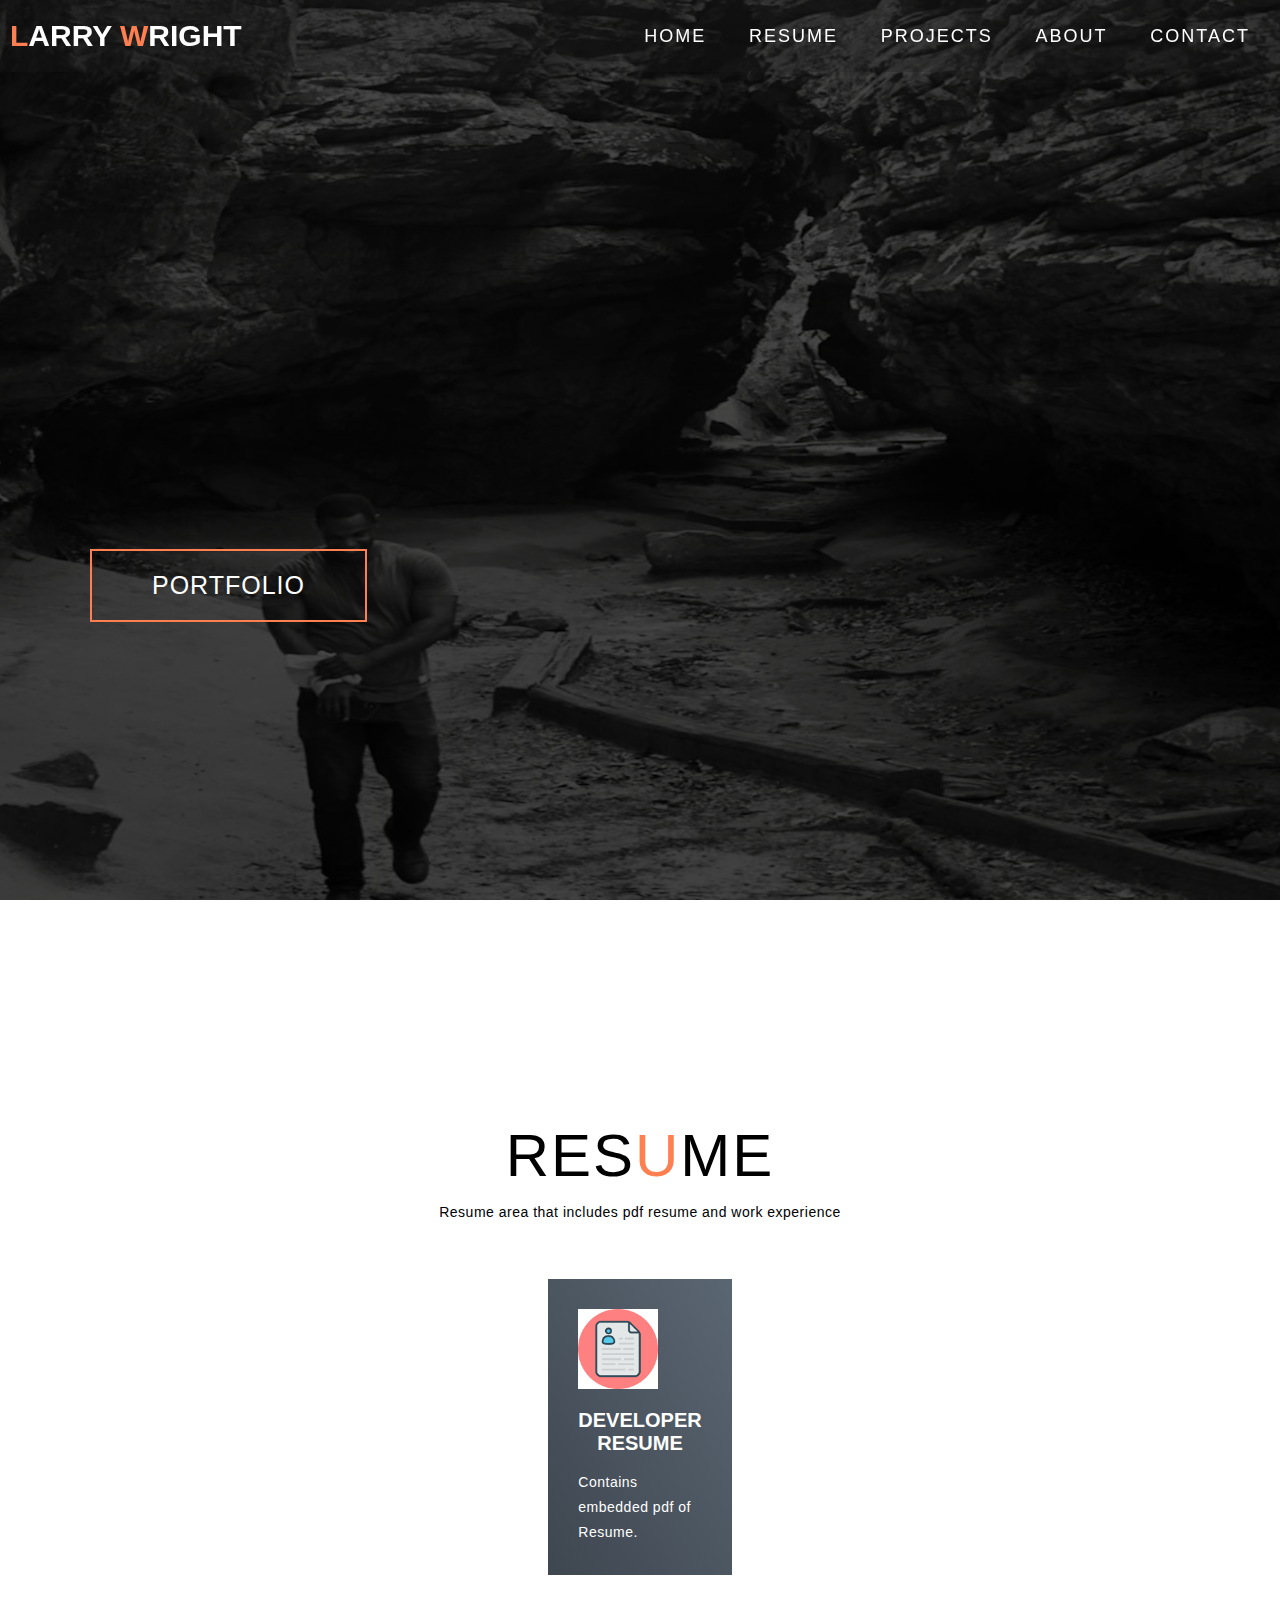
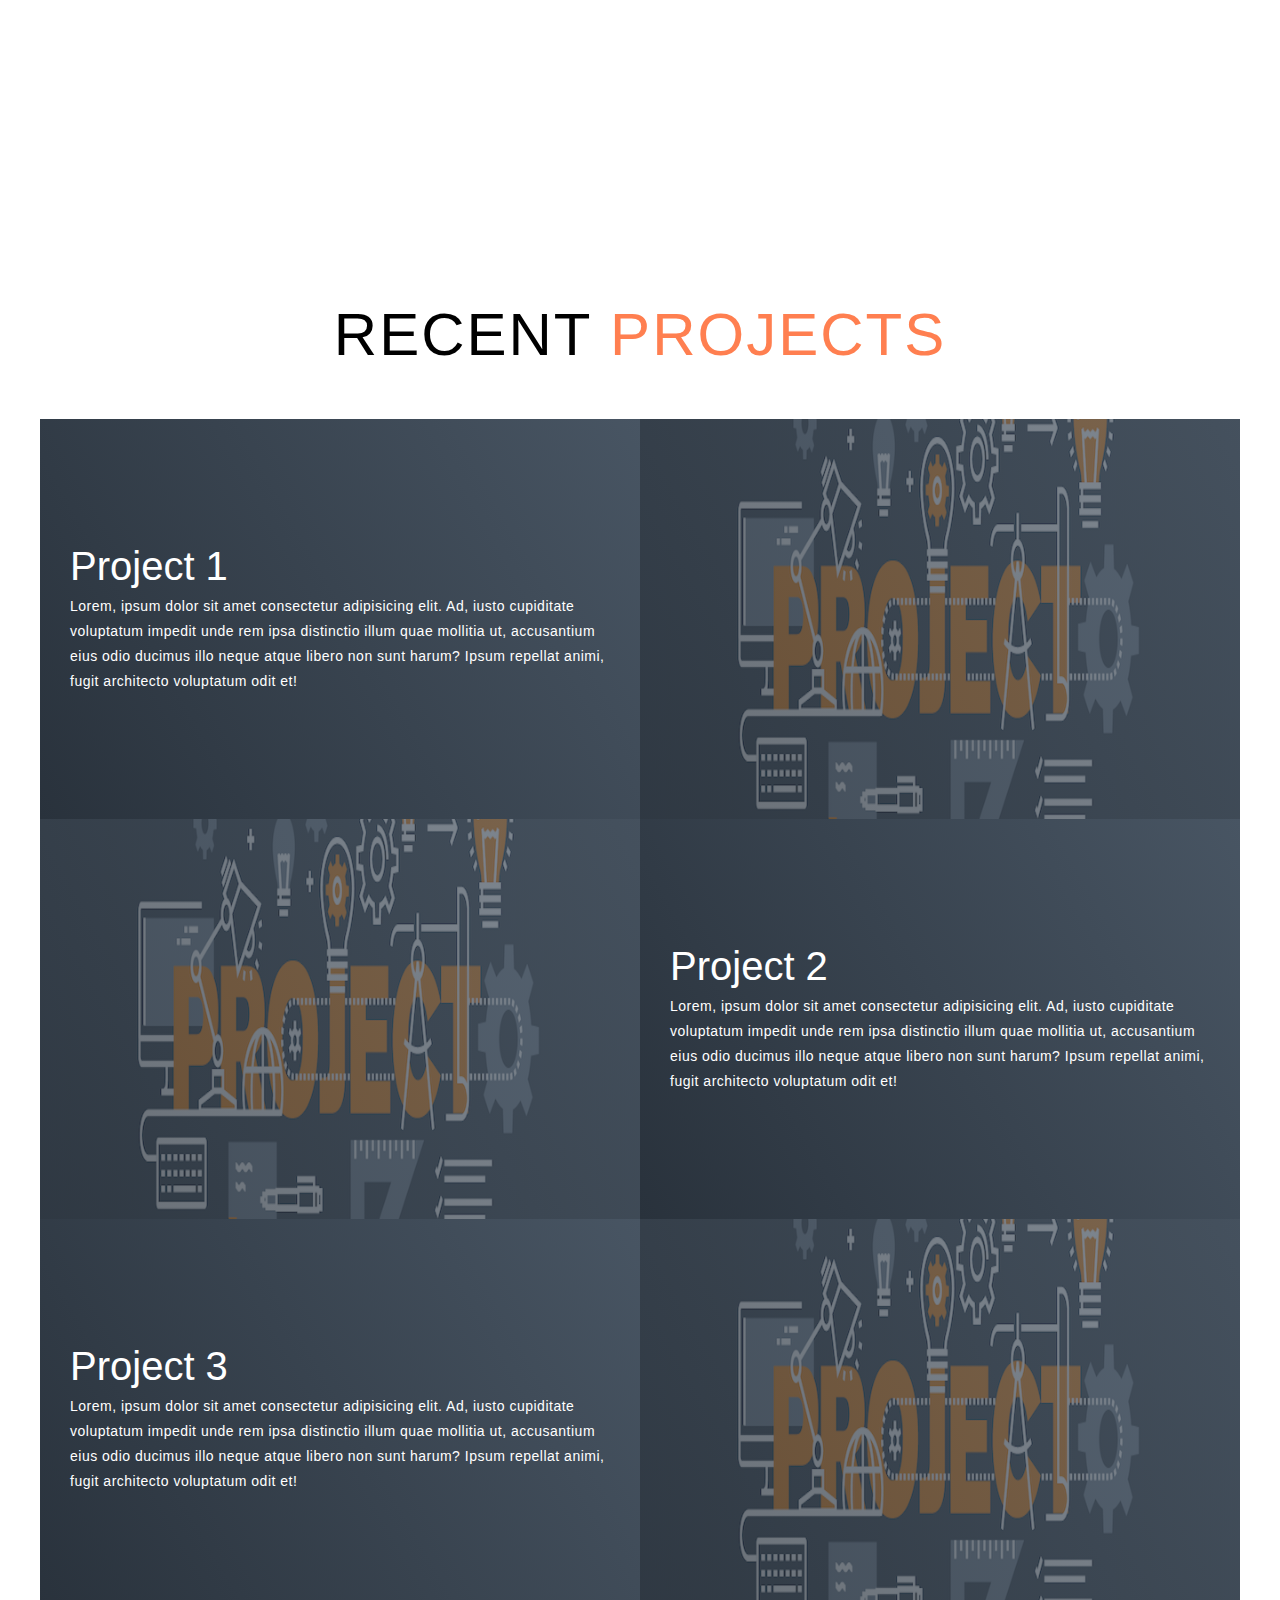
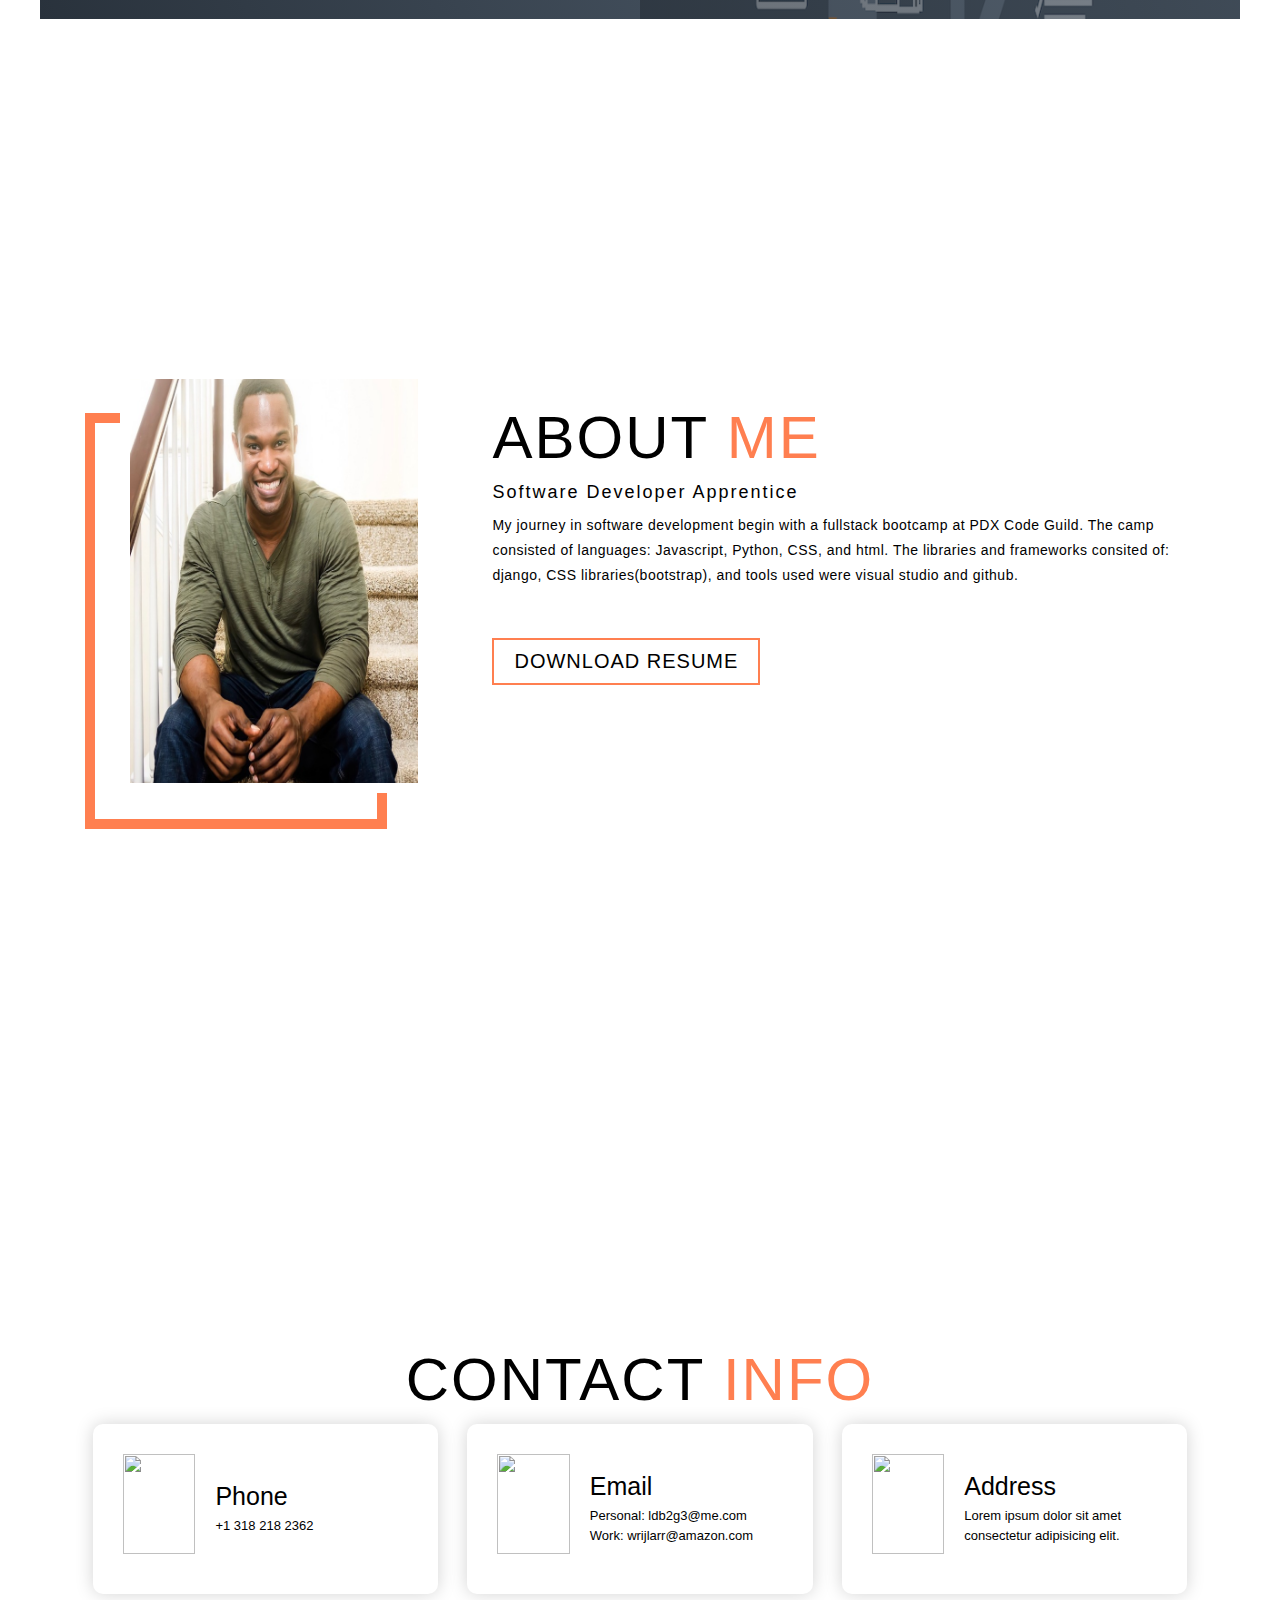
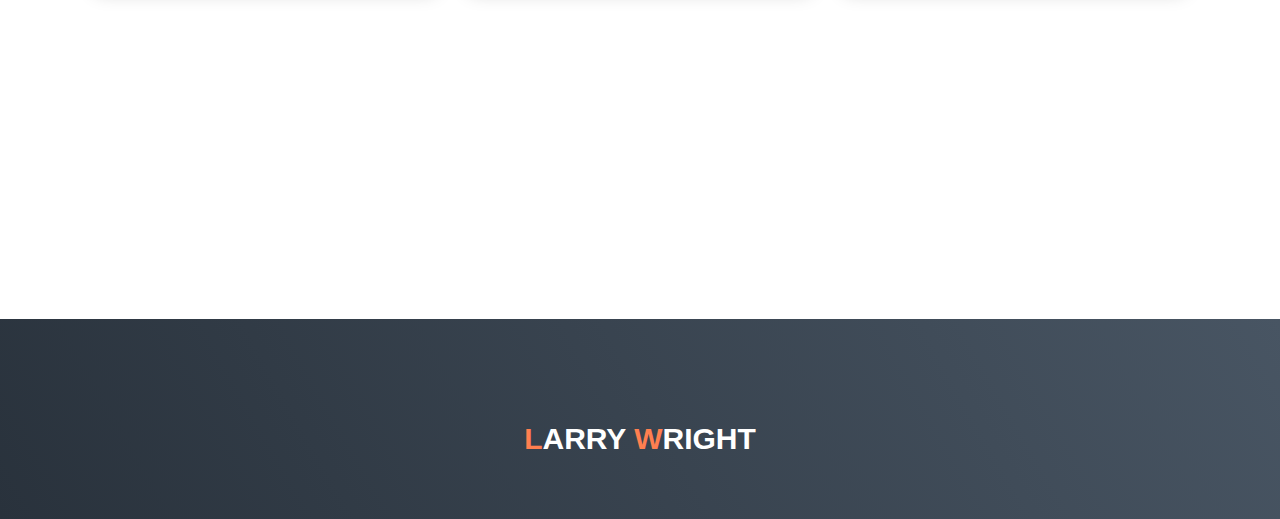
==== projectportfolio.html @ 28b028ca "New Changes" ====
<!DOCTYPE html>
<html lang="en">
<head>
  <meta charset="UTF-8">
  <meta name="viewport" content="width=device-width, initial-scale=1.0">
  <link rel="stylesheet" href="style.css">
  <title>Portfolio Project</title>
</head>
<body>
  
  <section id="header">
    <div class="header container">
      <div class="nav-bar">
        <div class="brand">
          <a href="#hero">
            <h1><span>L</span>arry <span>W</span>right</h1>
          </a>
        </div>
        <div class="nav-list">
          <div class="hamburger">
            <div class="bar"></div>
          </div>
          <ul>
            <li><a href="#hero" data-after="Home">Home</a></li>
            <li><a href="#resume" data-after="Resume">Resume</a></li>
            <li><a href="#projects" data-after="Projects">Projects</a></li>
            <li><a href="#about" data-after="About">About</a></li>
            <li><a href="#contact" data-after="Contact">Contact</a></li>
          </ul>
        </div>
      </div>
    </div>
  </section>


  <section id="hero">
    <div class="hero container">
      <div>
        <h1>Welcome, <span></span></h1>
        <h1>My Name is <span></span></h1>
        <h1>Larry Wright <span></span></h1>
        <a href="#projects" type="button" class="cta">Portfolio</a>
      </div>
    </div>
  </section>
  

  <section id="resume">
    <div class="resume container">
      <div class="resume-top">
        <h1 class="section-title">Res<span>u</span>me</h1>
        <p>Resume area that includes pdf resume and work experience</p>
      </div>
      <div class="resume-bottom">
        <div class="resume-item">
          <div class="icon"><img src="[data-uri]" /></div>
          <h2>Developer Resume</h2>
          <p>Contains embedded pdf of Resume.</p>
        </div>
      </div>
    </div>
  </section>
  

  <section id="projects">
    <div class="projects container">
      <div class="projects-header">
        <h1 class="section-title">Recent <span>Projects</span></h1>
      </div>
      <div class="all-projects">
        <div class="project-item">
          <div class="project-info">
            <h1>Project 1</h1>
            <p>Lorem, ipsum dolor sit amet consectetur adipisicing elit. Ad, iusto cupiditate voluptatum impedit unde
              rem ipsa distinctio illum quae mollitia ut, accusantium eius odio ducimus illo neque atque libero non sunt
              harum? Ipsum repellat animi, fugit architecto voluptatum odit et!</p>
          </div>
          <div class="project-img">
            <img src="images/project image.png" alt="img">
          </div>
        </div>
        <div class="project-item">
          <div class="project-info">
            <h1>Project 2</h1>
            <p>Lorem, ipsum dolor sit amet consectetur adipisicing elit. Ad, iusto cupiditate voluptatum impedit unde
              rem ipsa distinctio illum quae mollitia ut, accusantium eius odio ducimus illo neque atque libero non sunt
              harum? Ipsum repellat animi, fugit architecto voluptatum odit et!</p>
          </div>
          <div class="project-img">
            <img src="images/project image.png" alt="img">
          </div>
        </div>
        <div class="project-item">
          <div class="project-info">
            <h1>Project 3</h1>
            <p>Lorem, ipsum dolor sit amet consectetur adipisicing elit. Ad, iusto cupiditate voluptatum impedit unde
              rem ipsa distinctio illum quae mollitia ut, accusantium eius odio ducimus illo neque atque libero non sunt
              harum? Ipsum repellat animi, fugit architecto voluptatum odit et!</p>
          </div>
          <div class="project-img">
            <img src="images/project image.png" alt="img">
          </div>
        </div>
      </div>
    </div>
  </section>
 
 
  <section id="about">
    <div class="about container">
      <div class="col-left">
        <div class="about-img">
          <img src="/images/meimg.png" alt="img">
        </div>
      </div>
      <div class="col-right">
        <h1 class="section-title">About <span>me</span></h1>
        <h2>Software Developer Apprentice</h2>
        <p>My journey in software development begin with a fullstack bootcamp at PDX Code Guild. 
          The camp consisted of languages: Javascript, Python, CSS, and html. The libraries and 
          frameworks consited of: django, CSS libraries(bootstrap), and tools used were visual studio and github.
        </p>
        <a href="#" class="cta">Download Resume</a>
      </div>
    </div>
  </section>

  
  <section id="contact">
    <div class="contact container">
      <div>
        <h1 class="section-title">Contact <span>info</span></h1>
      </div>
      <div class="contact-items">
        <div class="contact-item">
          <div class="icon"><img src="https://img.icons8.com/bubbles/100/000000/phone.png" /></div>
          <div class="contact-info">
            <h1>Phone</h1>
            <h2>+1 318 218 2362</h2>
          </div>
        </div>
        <div class="contact-item">
          <div class="icon"><img src="https://img.icons8.com/bubbles/100/000000/new-post.png" /></div>
          <div class="contact-info">
            <h1>Email</h1>
            <h2>Personal: ldb2g3@me.com</h2>
            <h2>Work: wrijlarr@amazon.com</h2>
          </div>
        </div>
        <div class="contact-item">
          <div class="icon"><img src="https://img.icons8.com/bubbles/100/000000/map-marker.png" /></div>
          <div class="contact-info">
            <h1>Address</h1>
            <h2>Lorem ipsum dolor sit amet consectetur adipisicing elit.</h2>
          </div>
        </div>
      </div>
    </div>
  </section>

  
  <section id="footer">
    <div class="footer container">
      <div class="brand">
        <h1><span>L</span>arry <span>W</span>right</h1>
      </div>
</body>
</html>
---- style.css ----
* {
	padding: 0;
	margin: 0;
	box-sizing: border-box;
}

html {
	font-size: 10px;
	font-family: sans-serif;
	scroll-behavior: smooth;
}

a {
	text-decoration: none;
}

.container {
	min-height: 100vh;
	width: 100%;
	display: flex;
	align-items: center;
	justify-content: center;
}

img {
	height: 100%;
	width: 100%;
	object-fit: cover;
}

p {
	color: black;
	font-size: 1.4rem;
	margin-top: 5px;
	line-height: 2.5rem;
	font-weight: 300;
	letter-spacing: 0.05rem;
}

.section-title {
	font-size: 4rem;
	font-weight: 300;
	color: black;
	margin-bottom: 10px;
	text-transform: uppercase;
	letter-spacing: 0.2rem;
	text-align: center;
}

.section-title span {
	color: coral;
}

.cta {
	display: inline-block;
	padding: 10px 30px;
	color: white;
	background-color: transparent;
	border: 2px solid coral;
	font-size: 2rem;
	text-transform: uppercase;
	letter-spacing: 0.1rem;
	margin-top: 30px;
	transition: 0.3s ease;
	transition-property: background-color, color;
}

.cta:hover {
	color: white;
	background-color: coral;
}

.brand h1 {
	font-size: 3rem;
	text-transform: uppercase;
	color: white;
}

.brand h1 span {
	color: coral;
}


/* Header section */
#header {
	position: fixed;
	z-index: 1000;
	left: 0;
	top: 0;
	width: 100vw;
	height: auto;
}

#header .header {
	min-height: 8vh;
	background-color: rgba(31, 30, 30, 0.24);
	transition: 0.3s ease background-color;
}

#header .nav-bar {
	display: flex;
	align-items: center;
	justify-content: space-between;
	width: 100%;
	height: 100%;
	max-width: 1300px;
	padding: 0 10px;
}

#header .nav-list ul {
	list-style: none;
	position: absolute;
	background-color: rgb(31, 30, 30);
	width: 100vw;
	height: 100vh;
	left: 100%;
	top: 0;
	display: flex;
	flex-direction: column;
	justify-content: center;
	align-items: center;
	z-index: 1;
	overflow-x: hidden;
	transition: 0.5s ease left;
}

#header .nav-list ul.active {
	left: 0%;
}

#header .nav-list ul a {
	font-size: 2.5rem;
	font-weight: 500;
	letter-spacing: 0.2rem;
	text-decoration: none;
	color: white;
	text-transform: uppercase;
	padding: 20px;
	display: block;
}

#header .nav-list ul a::after {
	content: attr(data-after);
	position: absolute;
	top: 50%;
	left: 50%;
	transform: translate(-50%, -50%) scale(0);
	color: rgba(240, 248, 255, 0.021);
	font-size: 13rem;
	letter-spacing: 50px;
	z-index: -1;
	transition: 0.3s ease letter-spacing;
}

#header .nav-list ul li:hover a::after {
	transform: translate(-50%, -50%) scale(1);
	letter-spacing: initial;
}

#header .nav-list ul li:hover a {
	color: coral;
}

#header .hamburger {
	height: 60px;
	width: 60px;
	display: inline-block;
	border: 3px solid white;
	border-radius: 50%;
	position: relative;
	display: flex;
	align-items: center;
	justify-content: center;
	z-index: 100;
	cursor: pointer;
	transform: scale(0.8);
	margin-right: 20px;
}

#header .hamburger:after {
	position: absolute;
	content: '';
	height: 100%;
	width: 100%;
	border-radius: 50%;
	border: 3px solid white;
	animation: hamburger_puls 1s ease infinite;
}

#header .hamburger .bar {
	height: 2px;
	width: 30px;
	position: relative;
	background-color: white;
	z-index: -1;
}

#header .hamburger .bar::after,
#header .hamburger .bar::before {
	content: '';
	position: absolute;
	height: 100%;
	width: 100%;
	left: 0;
	background-color: white;
	transition: 0.3s ease;
	transition-property: top, bottom;
}

#header .hamburger .bar::after {
	top: 8px;
}
#header .hamburger .bar::before {
	bottom: 8px;
}
#header .hamburger.active .bar::before {
	bottom: 0;
}
#header .hamburger.active .bar::after {
	top: 0;
}
/* End Header section */


/* Hero Section */
#hero {
	background-image: url(/images/pjimg.png);
	background-size: cover;
	background-position: top center;
	position: relative;
	z-index: 1;
}

#hero::after {
	content: '';
	position: absolute;
	left: 0;
	top: 0;
	height: 100%;
	width: 100%;
	background-color: black;
	opacity: 0.7;
	z-index: -1;
}

#hero .hero {
	max-width: 1200px;
	margin: 0 auto;
	padding: 0 50px;
	justify-content: flex-start;
}

#hero h1 {
	display: block;
	width: fit-content;
	font-size: 4rem;
	position: relative;
	color: transparent;
	animation: text_reveal 0.5s ease forwards;
	animation-delay: 1s;
}

#hero h1:nth-child(1) {
	animation-delay: 1s;
}
#hero h1:nth-child(2) {
	animation-delay: 2s;
}
#hero h1:nth-child(3) {
	animation: text_reveal_name 0.5s ease forwards;
	animation-delay: 3s;
}

#hero h1 span {
	position: absolute;
	top: 0;
	left: 0;
	height: 100%;
	width: 0;
	background-color: coral;
	animation: text_reveal_box 1s ease;
	animation-delay: 0.5s;
}

#hero h1:nth-child(1) span {
	animation-delay: 0.5s;
}
#hero h1:nth-child(2) span {
	animation-delay: 1.5s;
}
#hero h1:nth-child(3) span {
	animation-delay: 2.5s;
}
/* End Hero Section */


/* Resume Section*/
#resume .resume {
	flex-direction: column;
	text-align: center;
	max-width: 1500px;
	margin: 0 auto;
	padding: 100px 0;
}
#resume .resume-top {
	max-width: 500px;
	margin: 0 auto;
}
#resume .resume-bottom {
	display: flex;
	align-items: center;
	justify-content: center;
	flex-wrap: wrap;
	margin-top: 50px;
}
#resume .resume-item {
	flex-basis: 80%;
	display: flex;
	align-items: flex-start;
	justify-content: center;
	flex-direction: column;
	padding: 30px;
	border-radius: 10px;
	background-size: cover;
	margin: 10px 5%;
	position: relative;
	z-index: 1;
}
#resume .resume-item::after {
	content: '';
	position: absolute;
	left: 0;
	top: 0;
	height: 100%;
	width: 100%;
	background-image: linear-gradient(60deg, #29323c 0%, #485563 100%);
	opacity: 0.9;
	z-index: -1;
}
#resume .resume-bottom .icon {
	height: 80px;
	width: 80px;
	margin-bottom: 20px;
}
#resume .resume-item h2 {
	font-size: 2rem;
	color: white;
	margin-bottom: 10px;
	text-transform: uppercase;
}
#resume .resume-item p {
	color: white;
	text-align: left;
}
/* End Resume Section */


/* Projects section */
#projects .projects {
	flex-direction: column;
	max-width: 1200px;
	margin: 0 auto;
	padding: 100px 0;
}
#projects .projects-header h1 {
	margin-bottom: 50px;
}
#projects .all-projects {
	display: flex;
	align-items: center;
	justify-content: center;
	flex-direction: column;
}
#projects .project-item {
	display: flex;
	align-items: center;
	justify-content: center;
	flex-direction: column;
	width: 80%;
	margin: 20px auto;
	overflow: hidden;
	border-radius: 10px;
}
#projects .project-info {
	padding: 30px;
	flex-basis: 50%;
	height: 100%;
	display: flex;
	align-items: flex-start;
	justify-content: center;
	flex-direction: column;
	background-image: linear-gradient(60deg, #29323c 0%, #485563 100%);
	color: white;
}
#projects .project-info h1 {
	font-size: 4rem;
	font-weight: 500;
}
#projects .project-info h2 {
	font-size: 1.8rem;
	font-weight: 500;
	margin-top: 10px;
}
#projects .project-info p {
	color: white;
}
#projects .project-img {
	flex-basis: 50%;
	height: 300px;
	overflow: hidden;
	position: relative;
}
#projects .project-img:after {
	content: '';
	position: absolute;
	left: 0;
	top: 0;
	height: 100%;
	width: 100%;
	background-image: linear-gradient(60deg, #29323c 0%, #485563 100%);
	opacity: 0.7;
}
#projects .project-img img {
	transition: 0.3s ease transform;
}
#projects .project-item:hover .project-img img {
	transform: scale(1.1);
}
/* End Projects section */


/* About Section */
#about .about {
	flex-direction: column-reverse;
	text-align: center;
	max-width: 1200px;
	margin: 0 auto;
	padding: 100px 20px;
}
#about .col-left {
	width: 250px;
	height: 360px;
}
#about .col-right {
	width: 100%;
}
#about .col-right h2 {
	font-size: 1.8rem;
	font-weight: 500;
	letter-spacing: 0.2rem;
	margin-bottom: 10px;
}
#about .col-right p {
	margin-bottom: 20px;
}
#about .col-right .cta {
	color: black;
	margin-bottom: 50px;
	padding: 10px 20px;
	font-size: 2rem;
}
#about .col-left .about-img {
	height: 106%;
	width: 90%;
	position: relative;
	border: 10px solid white;
}
#about .col-left .about-img::after {
	content: '';
	position: absolute;
	left: -33px;
	top: 19px;
	height: 98%;
	width: 98%;
	border: 7px solid coral;
	z-index: -1;
}
/* End About Section */


/* contact Section */
#contact .contact {
	flex-direction: column;
	max-width: 1200px;
	margin: 0 auto;
	width: 90%;
}
#contact .contact-items {
	/* max-width: 400px; */
	width: 100%;
}
#contact .contact-item {
	width: 80%;
	padding: 20px;
	text-align: center;
	border-radius: 10px;
	padding: 30px;
	margin: 30px;
	display: flex;
	justify-content: center;
	align-items: center;
	flex-direction: column;
	box-shadow: 0px 0px 18px 0 #0000002c;
	transition: 0.3s ease box-shadow;
}
#contact .contact-item:hover {
	box-shadow: 0px 0px 5px 0 #0000002c;
}
#contact .icon {
	width: 70px;
	margin: 0 auto;
	margin-bottom: 10px;
}
#contact .contact-info h1 {
	font-size: 2.5rem;
	font-weight: 500;
	margin-bottom: 5px;
}
#contact .contact-info h2 {
	font-size: 1.3rem;
	line-height: 2rem;
	font-weight: 500;
}
/*End contact Section */


/* Footer */
#footer {
	background-image: linear-gradient(60deg, #29323c 0%, #485563 100%);
}
#footer .footer {
	min-height: 200px;
	flex-direction: column;
	padding-top: 50px;
	padding-bottom: 10px;
}
/* End Footer */


/* Keyframes */
@keyframes hamburger_puls {
	0% {
		opacity: 1;
		transform: scale(1);
	}
	100% {
		opacity: 0;
		transform: scale(1.4);
	}
}
@keyframes text_reveal_box {
	50% {
		width: 100%;
		left: 0;
	}
	100% {
		width: 0;
		left: 100%;
	}
}
@keyframes text_reveal {
	100% {
		color: white;
	}
}
@keyframes text_reveal_name {
	100% {
		color: coral;
		font-weight: 500;
	}
}
/* End Keyframes */


/* Media Query For Tablet */
@media only screen and (min-width: 768px) {
	.cta {
		font-size: 2.5rem;
		padding: 20px 60px;
	}
	h1.section-title {
		font-size: 6rem;
	}

	/* Hero */
	#hero h1 {
		font-size: 7rem;
	}
	/* End Hero */

	/* Resume Section */
	#resume .resume-bottom .resume-item {
		flex-basis: 45%;
		margin: 2.5%;
	}
	/* End Resume Section */


	/* Project */
	#projects .project-item {
		flex-direction: row;
	}
	#projects .project-item:nth-child(even) {
		flex-direction: row-reverse;
	}
	#projects .project-item {
		height: 400px;
		margin: 0;
		width: 100%;
		border-radius: 0;
	}
	#projects .all-projects .project-info {
		height: 100%;
	}
	#projects .all-projects .project-img {
		height: 100%;
	}
	/* End Project */


	/* About */
	#about .about {
		flex-direction: row;
	}
	#about .col-left {
		width: 600px;
		height: 400px;
		padding-left: 60px;
	}
	#about .about .col-left .about-img::after {
		left: -45px;
		top: 34px;
		height: 98%;
		width: 98%;
		border: 10px solid coral;
	}
	#about .col-right {
		text-align: left;
		padding: 30px;
	}
	#about .col-right h1 {
		text-align: left;
	}
	/* End About */

    
	/* contact  */
	#contact .contact {
		flex-direction: column;
		padding: 100px 0;
		align-items: center;
		justify-content: center;
		min-width: 20vh;
	}
	#contact .contact-items {
		width: 100%;
		display: flex;
		flex-direction: row;
		justify-content: space-evenly;
		margin: 0;
	}
	#contact .contact-item {
		width: 30%;
		margin: 0;
		flex-direction: row;
	}
	#contact .contact-item .icon {
		height: 100px;
		width: 100px;
	}
	#contact .contact-item .icon img {
		object-fit: contain;
	}
	#contact .contact-item .contact-info {
		width: 100%;
		text-align: left;
		padding-left: 20px;
	}
	/* End contact  */
}
/* End Media Query For Tablet */

/* Media Query For Desktop */
@media only screen and (min-width: 1200px) {
	/* header */
	#header .hamburger {
		display: none;
	}
	#header .nav-list ul {
		position: initial;
		display: block;
		height: auto;
		width: fit-content;
		background-color: transparent;
	}
	#header .nav-list ul li {
		display: inline-block;
	}
	#header .nav-list ul li a {
		font-size: 1.8rem;
	}
	#header .nav-list ul a:after {
		display: none;
	}
	/* End header */

	#resume .resume-bottom .resume-item {
		flex-basis: 22%;
		margin: 1.5%;
	}
}
/* End  Media Query For Desktop */
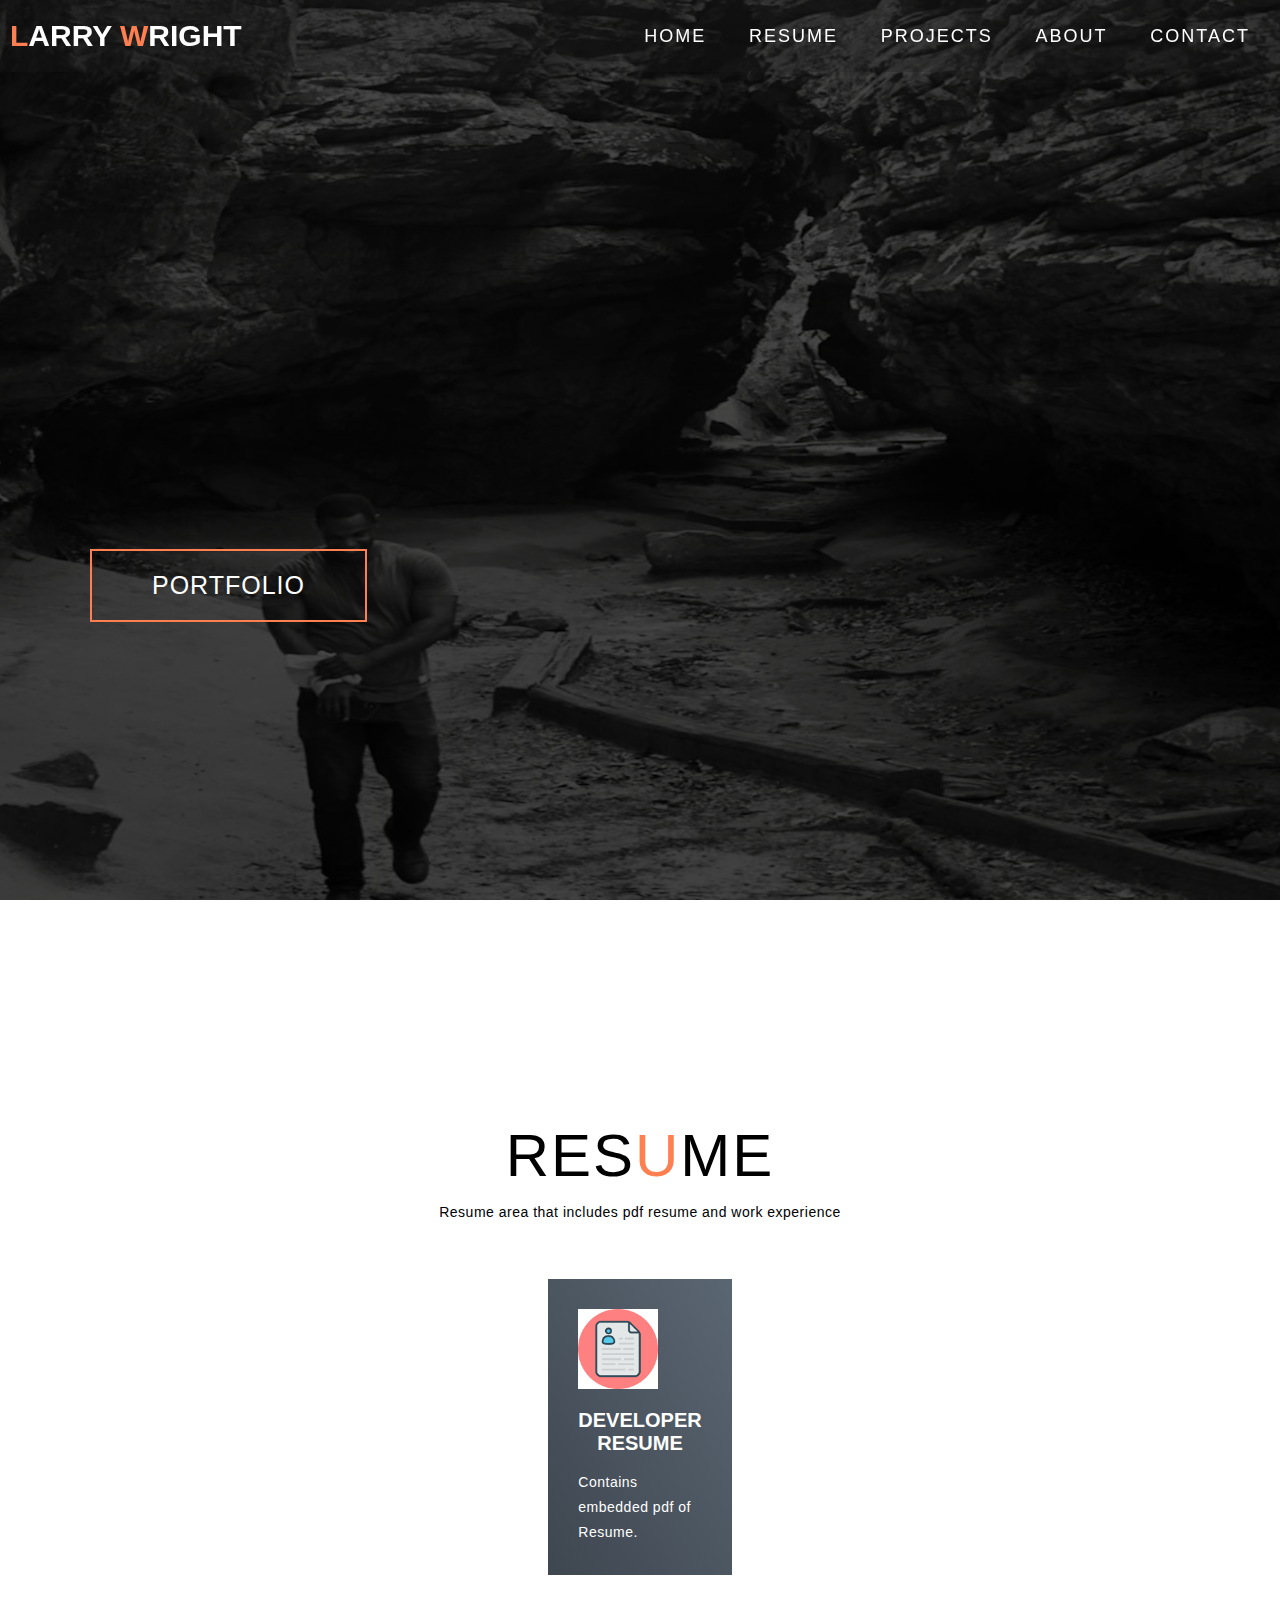
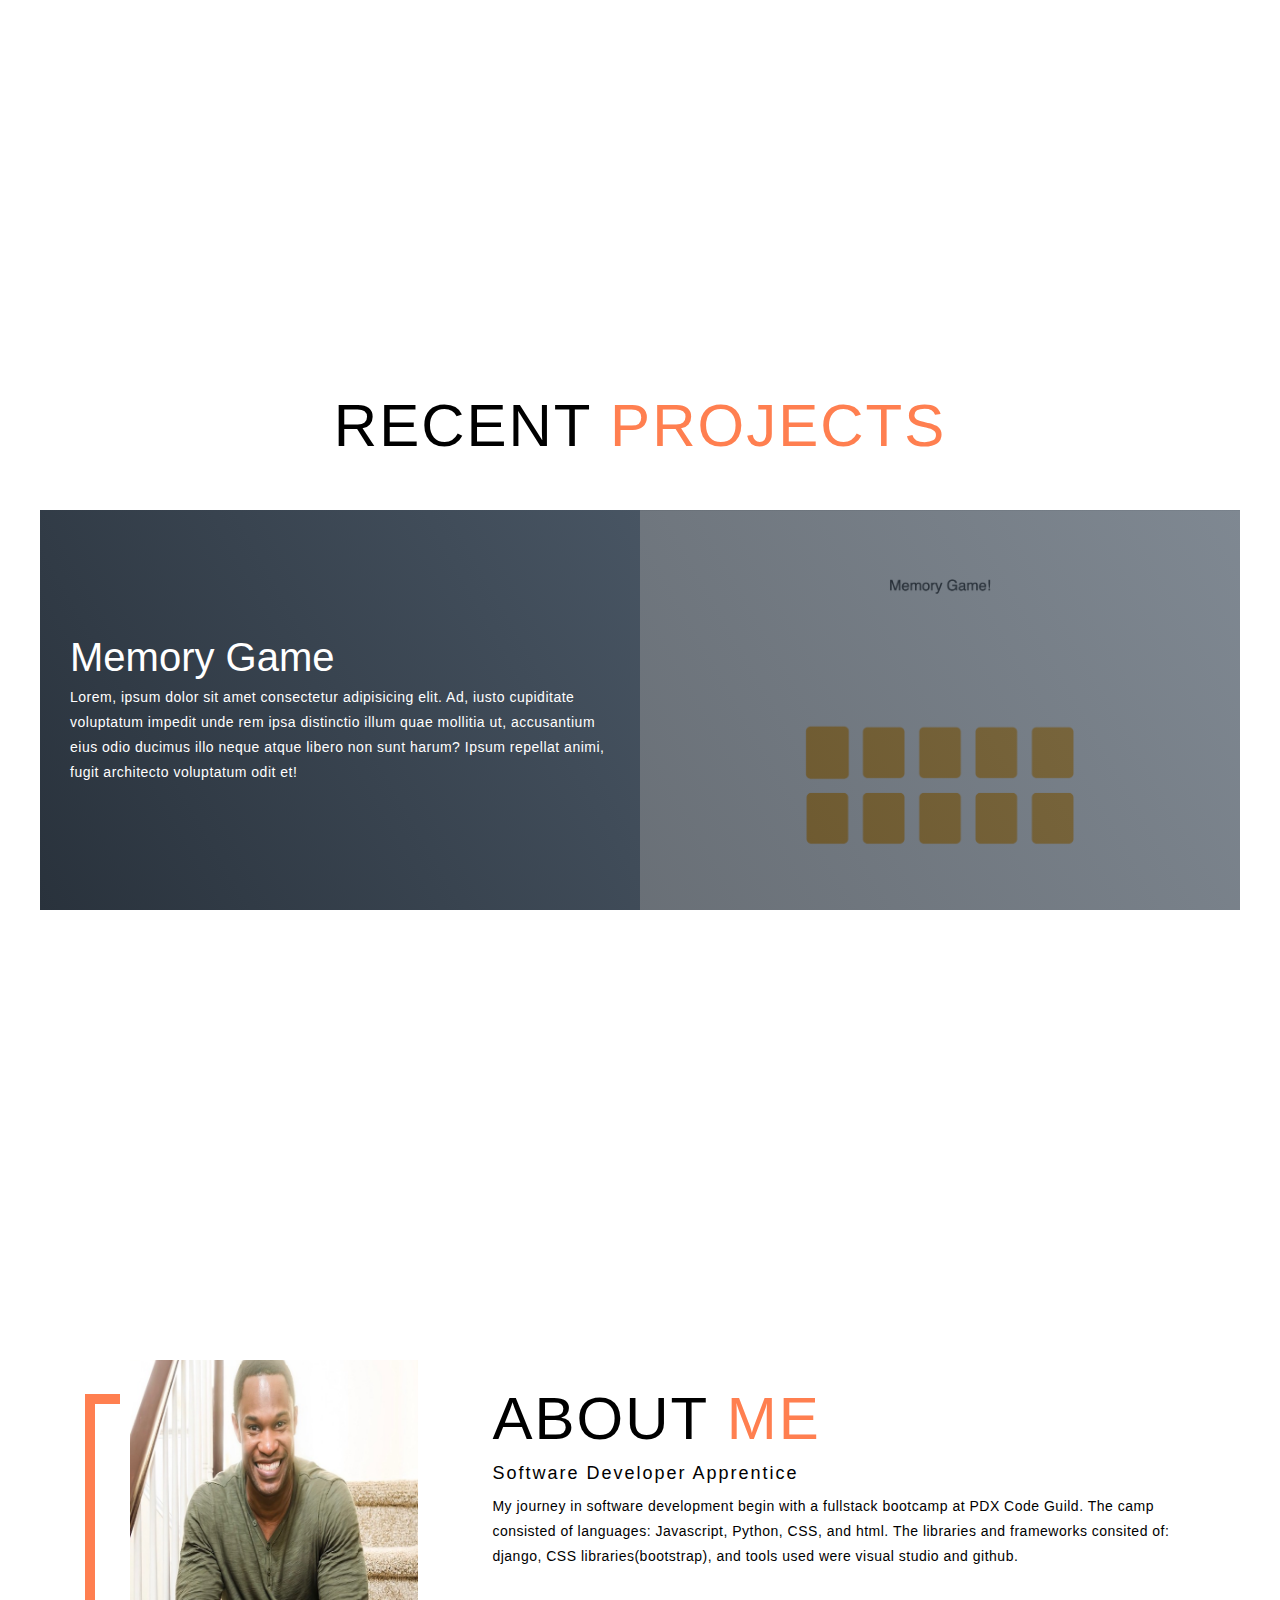
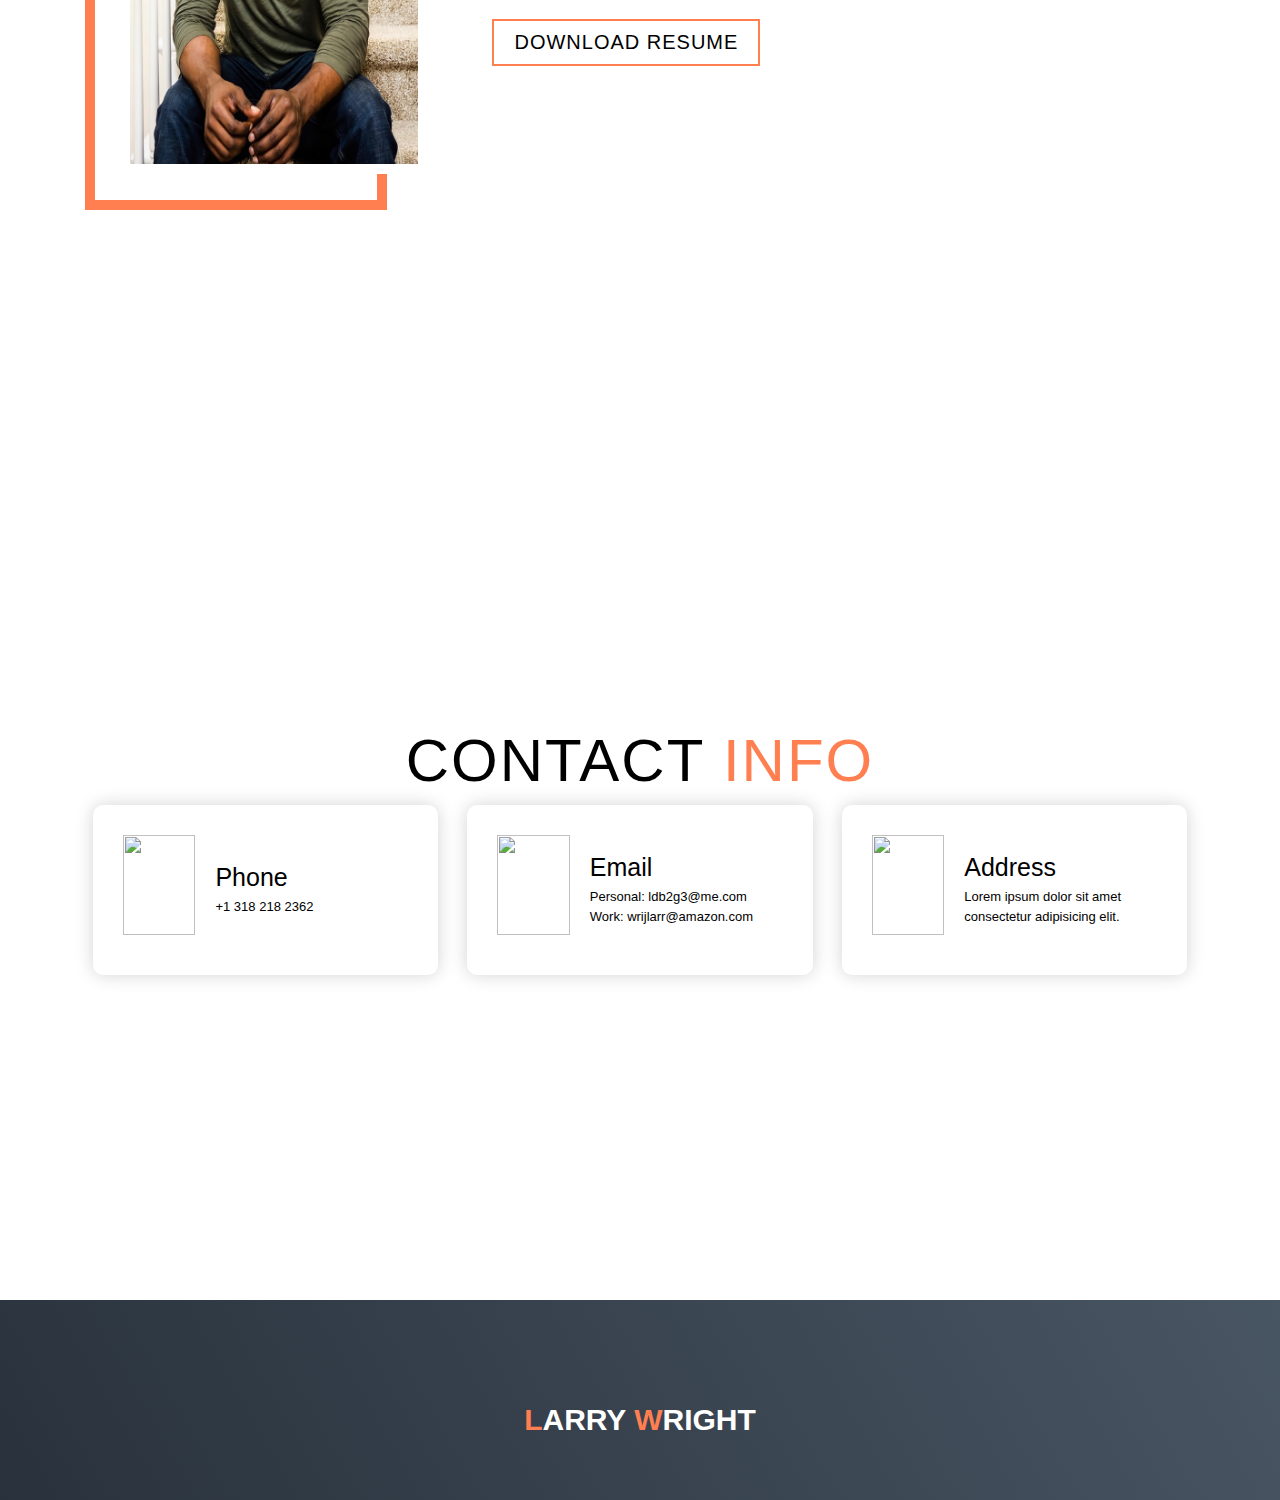
==== commit 80aca533: "New Changes" ====
--- a/projectportfolio.html
+++ b/projectportfolio.html
@@ -70,39 +70,15 @@
       <div class="all-projects">
         <div class="project-item">
           <div class="project-info">
-            <h1>Project 1</h1>
+            <h1>Memory Game</h1>
             <p>Lorem, ipsum dolor sit amet consectetur adipisicing elit. Ad, iusto cupiditate voluptatum impedit unde
               rem ipsa distinctio illum quae mollitia ut, accusantium eius odio ducimus illo neque atque libero non sunt
               harum? Ipsum repellat animi, fugit architecto voluptatum odit et!</p>
           </div>
           <div class="project-img">
-            <img src="images/project image.png" alt="img">
+            <img src="images/memorygm.png" alt="img">
           </div>
         </div>
-        <div class="project-item">
-          <div class="project-info">
-            <h1>Project 2</h1>
-            <p>Lorem, ipsum dolor sit amet consectetur adipisicing elit. Ad, iusto cupiditate voluptatum impedit unde
-              rem ipsa distinctio illum quae mollitia ut, accusantium eius odio ducimus illo neque atque libero non sunt
-              harum? Ipsum repellat animi, fugit architecto voluptatum odit et!</p>
-          </div>
-          <div class="project-img">
-            <img src="images/project image.png" alt="img">
-          </div>
-        </div>
-        <div class="project-item">
-          <div class="project-info">
-            <h1>Project 3</h1>
-            <p>Lorem, ipsum dolor sit amet consectetur adipisicing elit. Ad, iusto cupiditate voluptatum impedit unde
-              rem ipsa distinctio illum quae mollitia ut, accusantium eius odio ducimus illo neque atque libero non sunt
-              harum? Ipsum repellat animi, fugit architecto voluptatum odit et!</p>
-          </div>
-          <div class="project-img">
-            <img src="images/project image.png" alt="img">
-          </div>
-        </div>
-      </div>
-    </div>
   </section>
  
  
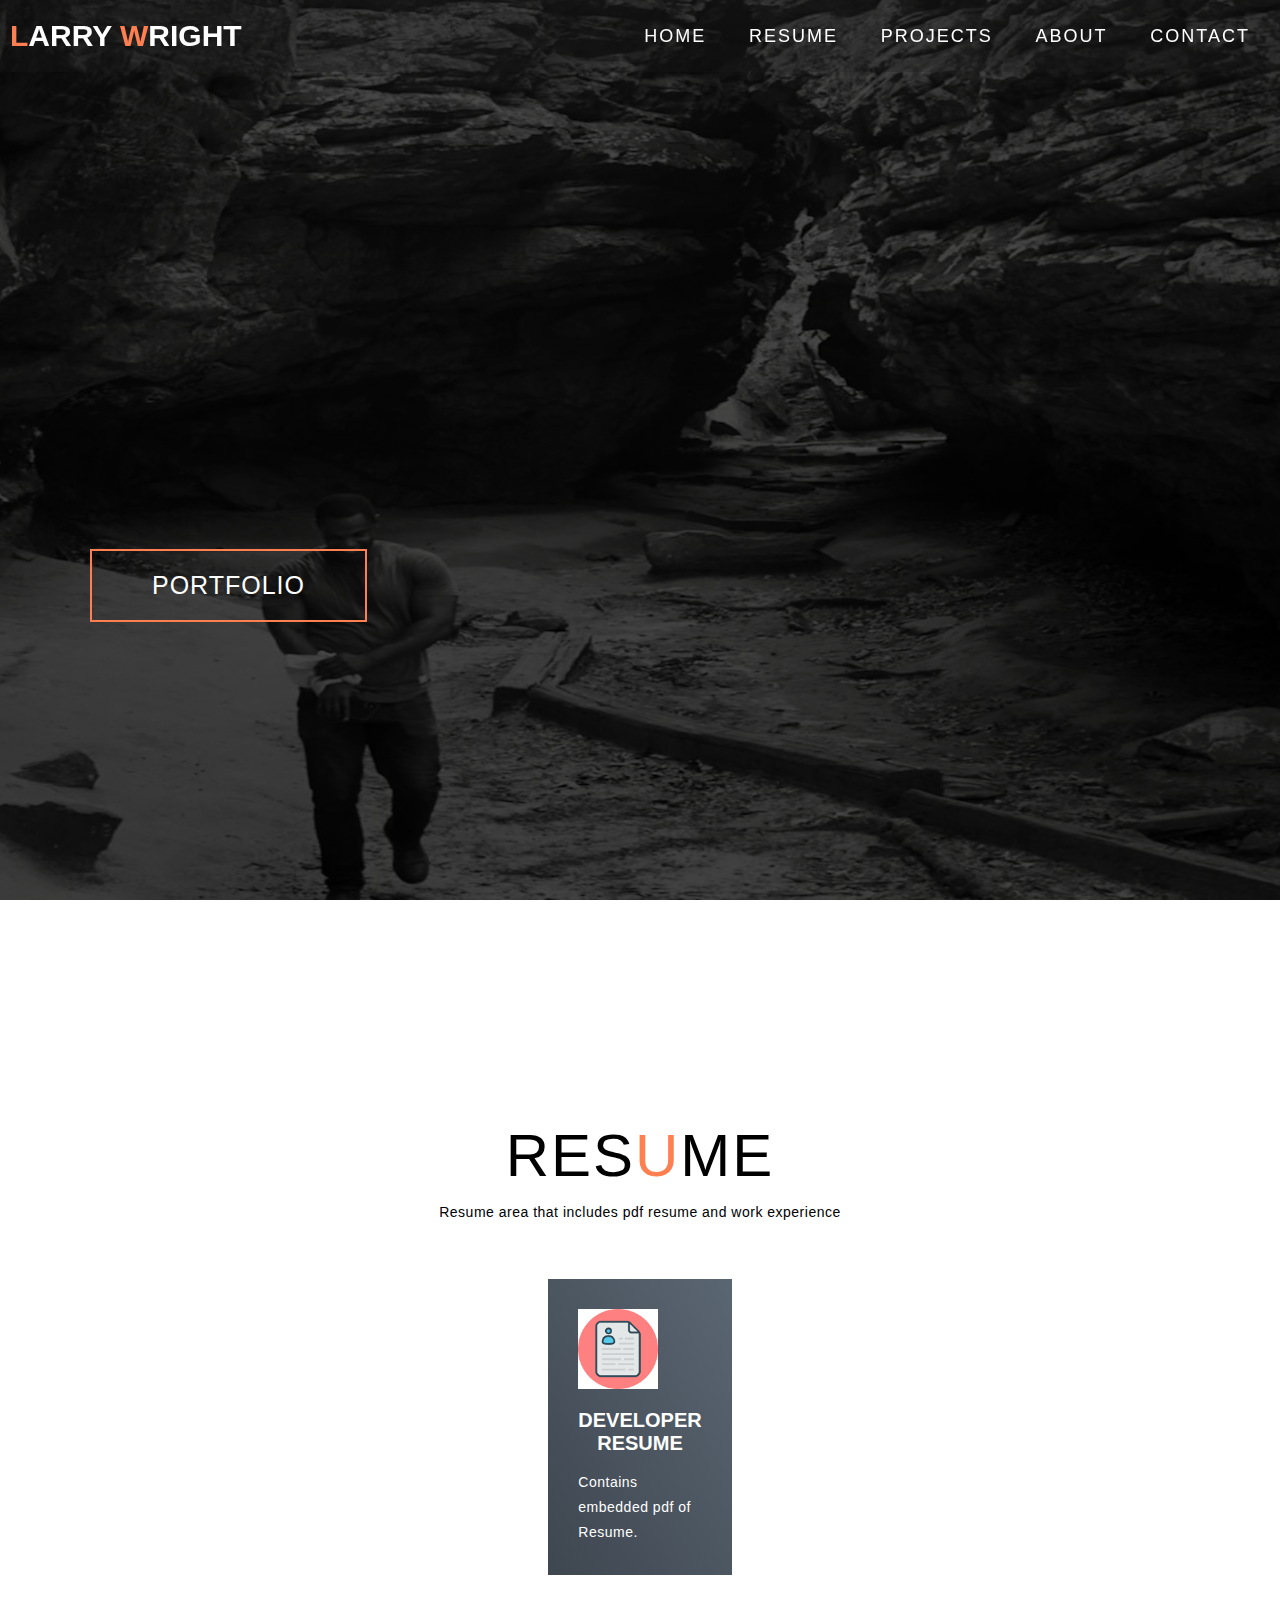
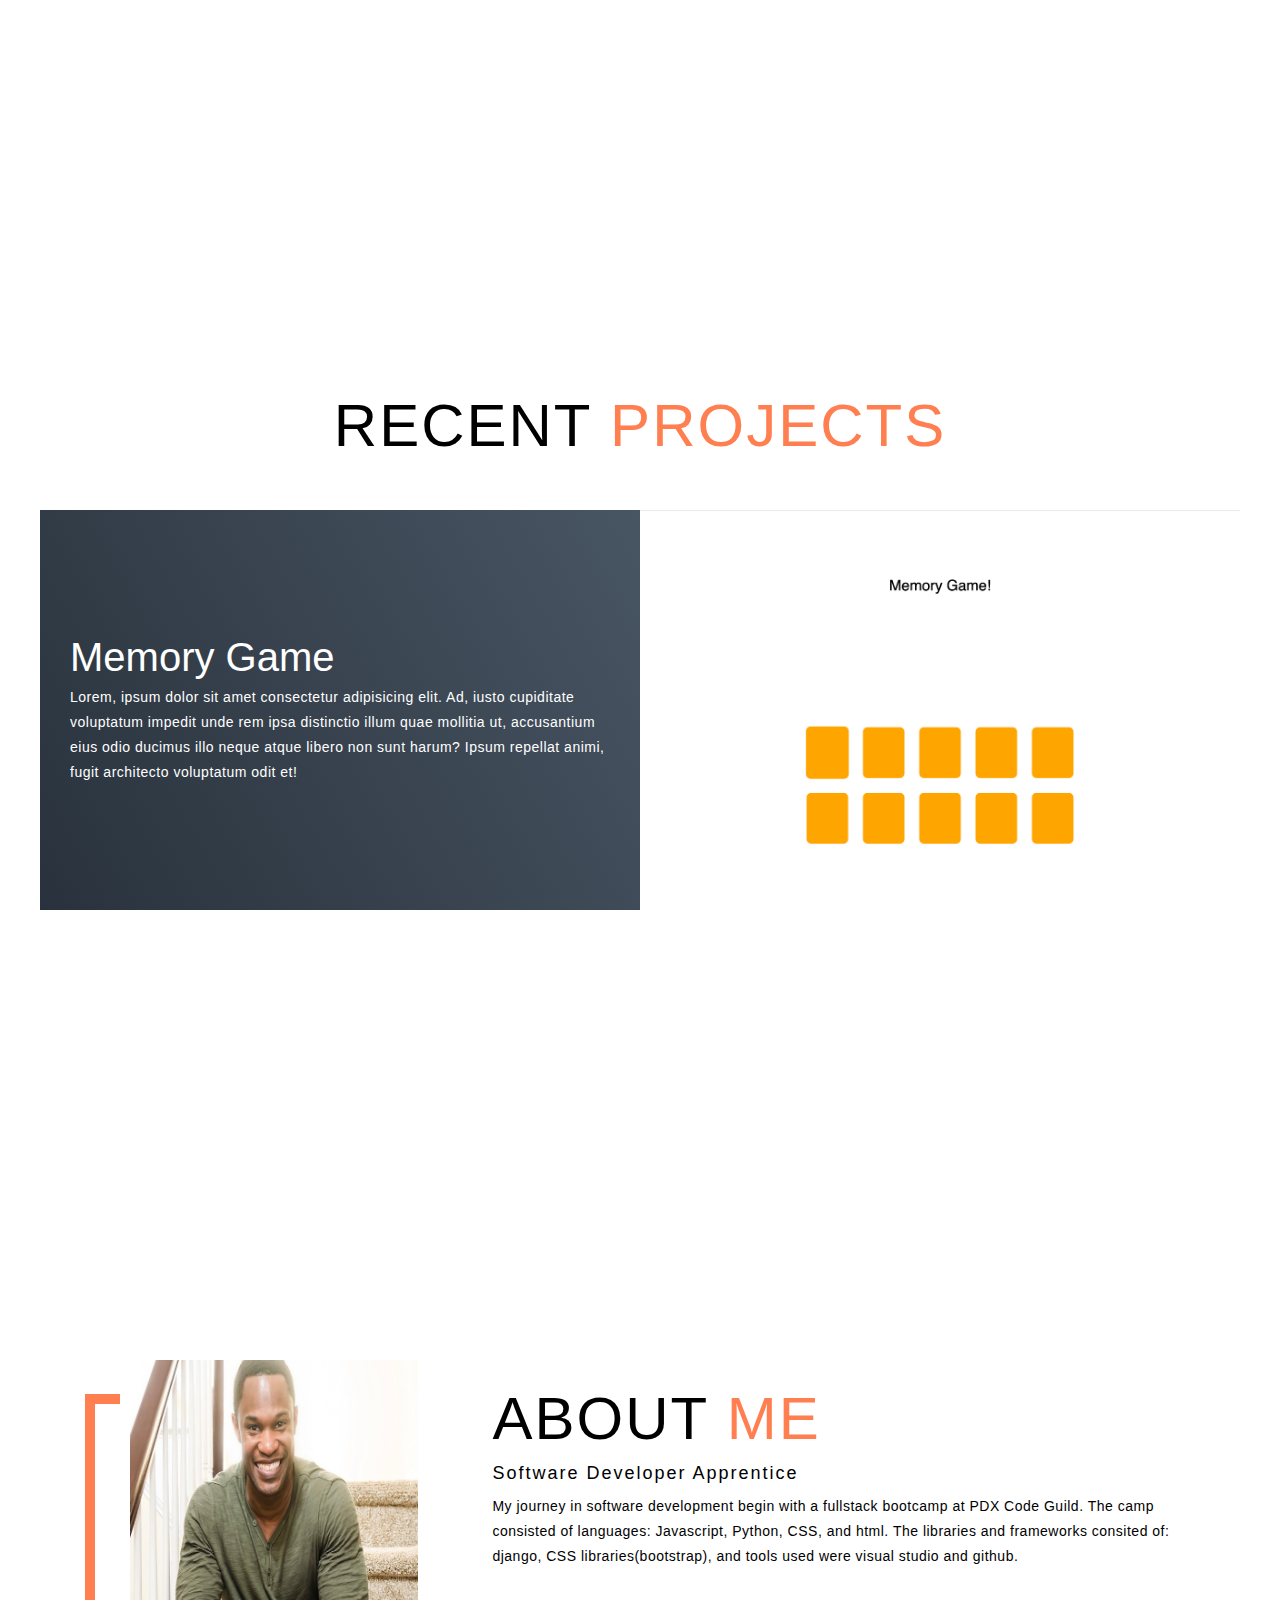
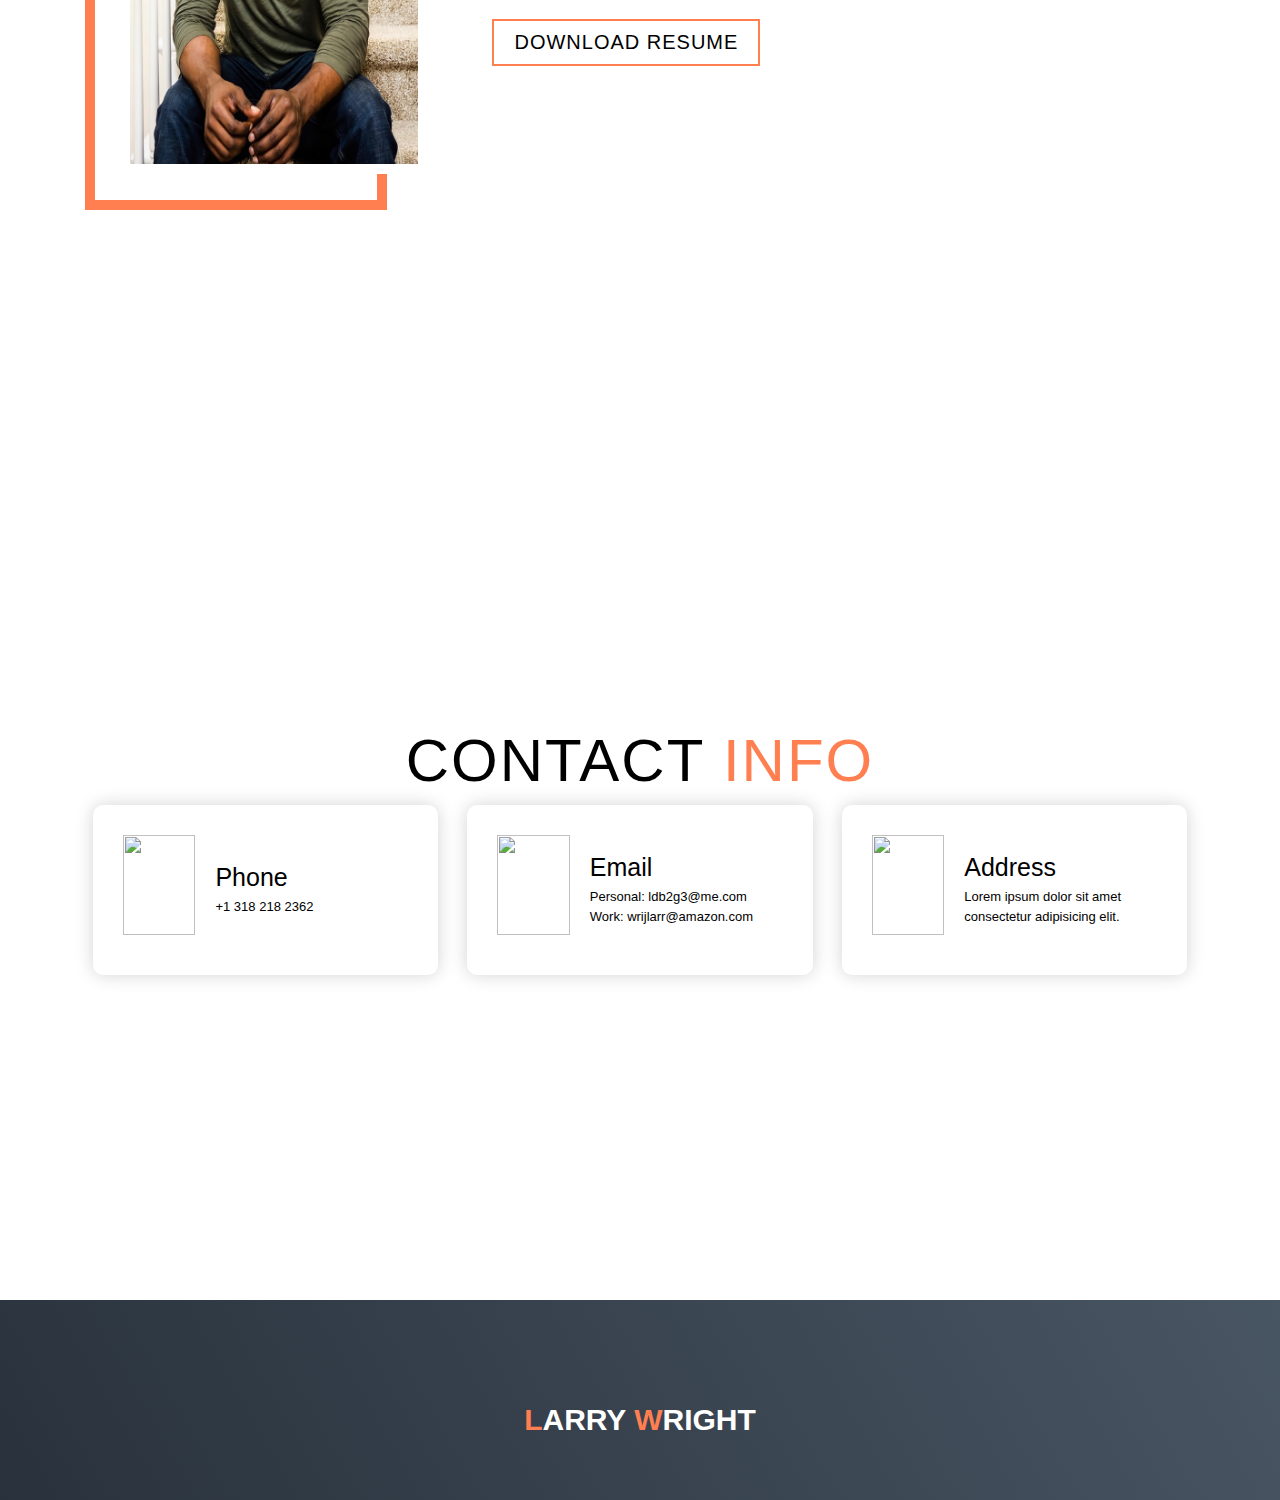
==== commit 6d35bb11: "new changes" ====
--- a/projectportfolio.html
+++ b/projectportfolio.html
@@ -1,144 +1,167 @@
 <!DOCTYPE html>
 <html lang="en">
-<head>
-  <meta charset="UTF-8">
-  <meta name="viewport" content="width=device-width, initial-scale=1.0">
-  <link rel="stylesheet" href="style.css">
-  <title>Portfolio Project</title>
-</head>
-<body>
-  
-  <section id="header">
-    <div class="header container">
-      <div class="nav-bar">
-        <div class="brand">
-          <a href="#hero">
-            <h1><span>L</span>arry <span>W</span>right</h1>
-          </a>
-        </div>
-        <div class="nav-list">
-          <div class="hamburger">
-            <div class="bar"></div>
+  <head>
+    <meta charset="UTF-8" />
+    <meta name="viewport" content="width=device-width, initial-scale=1.0" />
+    <link rel="stylesheet" href="style.css" />
+    <title>Portfolio Project</title>
+  </head>
+  <body>
+    <section id="header">
+      <div class="header container">
+        <div class="nav-bar">
+          <div class="brand">
+            <a href="#hero">
+              <h1><span>L</span>arry <span>W</span>right</h1>
+            </a>
           </div>
-          <ul>
-            <li><a href="#hero" data-after="Home">Home</a></li>
-            <li><a href="#resume" data-after="Resume">Resume</a></li>
-            <li><a href="#projects" data-after="Projects">Projects</a></li>
-            <li><a href="#about" data-after="About">About</a></li>
-            <li><a href="#contact" data-after="Contact">Contact</a></li>
-          </ul>
-        </div>
-      </div>
-    </div>
-  </section>
-
-
-  <section id="hero">
-    <div class="hero container">
-      <div>
-        <h1>Welcome, <span></span></h1>
-        <h1>My Name is <span></span></h1>
-        <h1>Larry Wright <span></span></h1>
-        <a href="#projects" type="button" class="cta">Portfolio</a>
-      </div>
-    </div>
-  </section>
-  
-
-  <section id="resume">
-    <div class="resume container">
-      <div class="resume-top">
-        <h1 class="section-title">Res<span>u</span>me</h1>
-        <p>Resume area that includes pdf resume and work experience</p>
-      </div>
-      <div class="resume-bottom">
-        <div class="resume-item">
-          <div class="icon"><img src="[data-uri]" /></div>
-          <h2>Developer Resume</h2>
-          <p>Contains embedded pdf of Resume.</p>
-        </div>
-      </div>
-    </div>
-  </section>
-  
-
-  <section id="projects">
-    <div class="projects container">
-      <div class="projects-header">
-        <h1 class="section-title">Recent <span>Projects</span></h1>
-      </div>
-      <div class="all-projects">
-        <div class="project-item">
-          <div class="project-info">
-            <h1>Memory Game</h1>
-            <p>Lorem, ipsum dolor sit amet consectetur adipisicing elit. Ad, iusto cupiditate voluptatum impedit unde
-              rem ipsa distinctio illum quae mollitia ut, accusantium eius odio ducimus illo neque atque libero non sunt
-              harum? Ipsum repellat animi, fugit architecto voluptatum odit et!</p>
-          </div>
-          <div class="project-img">
-            <img src="images/memorygm.png" alt="img">
-          </div>
-        </div>
-  </section>
- 
- 
-  <section id="about">
-    <div class="about container">
-      <div class="col-left">
-        <div class="about-img">
-          <img src="/images/meimg.png" alt="img">
-        </div>
-      </div>
-      <div class="col-right">
-        <h1 class="section-title">About <span>me</span></h1>
-        <h2>Software Developer Apprentice</h2>
-        <p>My journey in software development begin with a fullstack bootcamp at PDX Code Guild. 
-          The camp consisted of languages: Javascript, Python, CSS, and html. The libraries and 
-          frameworks consited of: django, CSS libraries(bootstrap), and tools used were visual studio and github.
-        </p>
-        <a href="#" class="cta">Download Resume</a>
-      </div>
-    </div>
-  </section>
-
-  
-  <section id="contact">
-    <div class="contact container">
-      <div>
-        <h1 class="section-title">Contact <span>info</span></h1>
-      </div>
-      <div class="contact-items">
-        <div class="contact-item">
-          <div class="icon"><img src="https://img.icons8.com/bubbles/100/000000/phone.png" /></div>
-          <div class="contact-info">
-            <h1>Phone</h1>
-            <h2>+1 318 218 2362</h2>
-          </div>
-        </div>
-        <div class="contact-item">
-          <div class="icon"><img src="https://img.icons8.com/bubbles/100/000000/new-post.png" /></div>
-          <div class="contact-info">
-            <h1>Email</h1>
-            <h2>Personal: ldb2g3@me.com</h2>
-            <h2>Work: wrijlarr@amazon.com</h2>
-          </div>
-        </div>
-        <div class="contact-item">
-          <div class="icon"><img src="https://img.icons8.com/bubbles/100/000000/map-marker.png" /></div>
-          <div class="contact-info">
-            <h1>Address</h1>
-            <h2>Lorem ipsum dolor sit amet consectetur adipisicing elit.</h2>
+          <div class="nav-list">
+            <div class="hamburger">
+              <div class="bar"></div>
+            </div>
+            <ul>
+              <li><a href="#hero" data-after="Home">Home</a></li>
+              <li><a href="#resume" data-after="Resume">Resume</a></li>
+              <li><a href="#projects" data-after="Projects">Projects</a></li>
+              <li><a href="#about" data-after="About">About</a></li>
+              <li><a href="#contact" data-after="Contact">Contact</a></li>
+            </ul>
           </div>
         </div>
       </div>
-    </div>
-  </section>
+    </section>
 
-  
-  <section id="footer">
-    <div class="footer container">
-      <div class="brand">
-        <h1><span>L</span>arry <span>W</span>right</h1>
+    <section id="hero">
+      <div class="hero container">
+        <div>
+          <h1>Welcome, <span></span></h1>
+          <h1>My Name is <span></span></h1>
+          <h1>Larry Wright <span></span></h1>
+          <a href="#projects" class="cta">Portfolio</a>
+        </div>
       </div>
-</body>
-</html>+    </section>
+
+    <section id="resume">
+      <div class="resume container">
+        <div class="resume-top">
+          <h1 class="section-title">Res<span>u</span>me</h1>
+          <p>Resume area that includes pdf resume and work experience</p>
+        </div>
+        <div class="resume-bottom">
+          <div class="resume-item">
+            <div class="icon">
+              <img
+                src="[data-uri]"
+              />
+            </div>
+            <h2>Developer Resume</h2>
+            <p>Contains embedded pdf of Resume.</p>
+          </div>
+        </div>
+      </div>
+    </section>
+
+    <section id="projects">
+      <div class="projects container">
+        <div class="projects-header">
+          <h1 class="section-title">Recent <span>Projects</span></h1>
+        </div>
+        <div class="all-projects">
+          <div class="project-item">
+            <div class="project-info">
+              <h1>Memory Game</h1>
+              <p>
+                Lorem, ipsum dolor sit amet consectetur adipisicing elit. Ad,
+                iusto cupiditate voluptatum impedit unde rem ipsa distinctio
+                illum quae mollitia ut, accusantium eius odio ducimus illo neque
+                atque libero non sunt harum? Ipsum repellat animi, fugit
+                architecto voluptatum odit et!
+              </p>
+            </div>
+            <div class="project-img">
+              <a
+                href="https://wrijlarr.github.io/VR21/memory-game/index.html"
+                target="_blank"
+              >
+                <img src="./images/memorygm.png" alt="img"
+              /></a>
+            </div>
+          </div>
+        </div>
+      </div>
+    </section>
+
+    <section id="about">
+      <div class="about container">
+        <div class="col-left">
+          <div class="about-img">
+            <img src="./images/meimg.png" alt="img" />
+          </div>
+        </div>
+        <div class="col-right">
+          <h1 class="section-title">About <span>me</span></h1>
+          <h2>Software Developer Apprentice</h2>
+          <p>
+            My journey in software development begin with a fullstack bootcamp
+            at PDX Code Guild. The camp consisted of languages: Javascript,
+            Python, CSS, and html. The libraries and frameworks consited of:
+            django, CSS libraries(bootstrap), and tools used were visual studio
+            and github.
+          </p>
+          <a href="#" class="cta">Download Resume</a>
+        </div>
+      </div>
+    </section>
+
+    <section id="contact">
+      <div class="contact container">
+        <div>
+          <h1 class="section-title">Contact <span>info</span></h1>
+        </div>
+        <div class="contact-items">
+          <div class="contact-item">
+            <div class="icon">
+              <img src="https://img.icons8.com/bubbles/100/000000/phone.png" />
+            </div>
+            <div class="contact-info">
+              <h1>Phone</h1>
+              <h2>+1 318 218 2362</h2>
+            </div>
+          </div>
+          <div class="contact-item">
+            <div class="icon">
+              <img
+                src="https://img.icons8.com/bubbles/100/000000/new-post.png"
+              />
+            </div>
+            <div class="contact-info">
+              <h1>Email</h1>
+              <h2>Personal: ldb2g3@me.com</h2>
+              <h2>Work: wrijlarr@amazon.com</h2>
+            </div>
+          </div>
+          <div class="contact-item">
+            <div class="icon">
+              <img
+                src="https://img.icons8.com/bubbles/100/000000/map-marker.png"
+              />
+            </div>
+            <div class="contact-info">
+              <h1>Address</h1>
+              <h2>Lorem ipsum dolor sit amet consectetur adipisicing elit.</h2>
+            </div>
+          </div>
+        </div>
+      </div>
+    </section>
+
+    <section id="footer">
+      <div class="footer container">
+        <div class="brand">
+          <h1><span>L</span>arry <span>W</span>right</h1>
+        </div>
+      </div>
+    </section>
+  </body>
+</html>
--- a/style.css
+++ b/style.css
@@ -1,713 +1,701 @@
-
 * {
-	padding: 0;
-	margin: 0;
-	box-sizing: border-box;
+  padding: 0;
+  margin: 0;
+  box-sizing: border-box;
 }
 
 html {
-	font-size: 10px;
-	font-family: sans-serif;
-	scroll-behavior: smooth;
+  font-size: 10px;
+  font-family: sans-serif;
+  scroll-behavior: smooth;
 }
 
 a {
-	text-decoration: none;
+  text-decoration: none;
 }
 
 .container {
-	min-height: 100vh;
-	width: 100%;
-	display: flex;
-	align-items: center;
-	justify-content: center;
+  min-height: 100vh;
+  width: 100%;
+  display: flex;
+  align-items: center;
+  justify-content: center;
 }
 
 img {
-	height: 100%;
-	width: 100%;
-	object-fit: cover;
+  height: 100%;
+  width: 100%;
+  object-fit: cover;
 }
 
 p {
-	color: black;
-	font-size: 1.4rem;
-	margin-top: 5px;
-	line-height: 2.5rem;
-	font-weight: 300;
-	letter-spacing: 0.05rem;
+  color: black;
+  font-size: 1.4rem;
+  margin-top: 5px;
+  line-height: 2.5rem;
+  font-weight: 300;
+  letter-spacing: 0.05rem;
 }
 
 .section-title {
-	font-size: 4rem;
-	font-weight: 300;
-	color: black;
-	margin-bottom: 10px;
-	text-transform: uppercase;
-	letter-spacing: 0.2rem;
-	text-align: center;
+  font-size: 4rem;
+  font-weight: 300;
+  color: black;
+  margin-bottom: 10px;
+  text-transform: uppercase;
+  letter-spacing: 0.2rem;
+  text-align: center;
 }
 
 .section-title span {
-	color: coral;
+  color: coral;
 }
 
 .cta {
-	display: inline-block;
-	padding: 10px 30px;
-	color: white;
-	background-color: transparent;
-	border: 2px solid coral;
-	font-size: 2rem;
-	text-transform: uppercase;
-	letter-spacing: 0.1rem;
-	margin-top: 30px;
-	transition: 0.3s ease;
-	transition-property: background-color, color;
+  display: inline-block;
+  padding: 10px 30px;
+  color: white;
+  background-color: transparent;
+  border: 2px solid coral;
+  font-size: 2rem;
+  text-transform: uppercase;
+  letter-spacing: 0.1rem;
+  margin-top: 30px;
+  transition: 0.3s ease;
+  transition-property: background-color, color;
 }
 
 .cta:hover {
-	color: white;
-	background-color: coral;
+  color: white;
+  background-color: coral;
 }
 
 .brand h1 {
-	font-size: 3rem;
-	text-transform: uppercase;
-	color: white;
+  font-size: 3rem;
+  text-transform: uppercase;
+  color: white;
 }
 
 .brand h1 span {
-	color: coral;
-}
-
+  color: coral;
+}
 
 /* Header section */
 #header {
-	position: fixed;
-	z-index: 1000;
-	left: 0;
-	top: 0;
-	width: 100vw;
-	height: auto;
+  position: fixed;
+  z-index: 1000;
+  left: 0;
+  top: 0;
+  width: 100vw;
+  height: auto;
 }
 
 #header .header {
-	min-height: 8vh;
-	background-color: rgba(31, 30, 30, 0.24);
-	transition: 0.3s ease background-color;
+  min-height: 8vh;
+  background-color: rgba(31, 30, 30, 0.24);
+  transition: 0.3s ease background-color;
 }
 
 #header .nav-bar {
-	display: flex;
-	align-items: center;
-	justify-content: space-between;
-	width: 100%;
-	height: 100%;
-	max-width: 1300px;
-	padding: 0 10px;
+  display: flex;
+  align-items: center;
+  justify-content: space-between;
+  width: 100%;
+  height: 100%;
+  max-width: 1300px;
+  padding: 0 10px;
 }
 
 #header .nav-list ul {
-	list-style: none;
-	position: absolute;
-	background-color: rgb(31, 30, 30);
-	width: 100vw;
-	height: 100vh;
-	left: 100%;
-	top: 0;
-	display: flex;
-	flex-direction: column;
-	justify-content: center;
-	align-items: center;
-	z-index: 1;
-	overflow-x: hidden;
-	transition: 0.5s ease left;
+  list-style: none;
+  position: absolute;
+  background-color: rgb(31, 30, 30);
+  width: 100vw;
+  height: 100vh;
+  left: 100%;
+  top: 0;
+  display: flex;
+  flex-direction: column;
+  justify-content: center;
+  align-items: center;
+  z-index: 1;
+  overflow-x: hidden;
+  transition: 0.5s ease left;
 }
 
 #header .nav-list ul.active {
-	left: 0%;
+  left: 0%;
 }
 
 #header .nav-list ul a {
-	font-size: 2.5rem;
-	font-weight: 500;
-	letter-spacing: 0.2rem;
-	text-decoration: none;
-	color: white;
-	text-transform: uppercase;
-	padding: 20px;
-	display: block;
+  font-size: 2.5rem;
+  font-weight: 500;
+  letter-spacing: 0.2rem;
+  text-decoration: none;
+  color: white;
+  text-transform: uppercase;
+  padding: 20px;
+  display: block;
 }
 
 #header .nav-list ul a::after {
-	content: attr(data-after);
-	position: absolute;
-	top: 50%;
-	left: 50%;
-	transform: translate(-50%, -50%) scale(0);
-	color: rgba(240, 248, 255, 0.021);
-	font-size: 13rem;
-	letter-spacing: 50px;
-	z-index: -1;
-	transition: 0.3s ease letter-spacing;
+  content: attr(data-after);
+  position: absolute;
+  top: 50%;
+  left: 50%;
+  transform: translate(-50%, -50%) scale(0);
+  color: rgba(240, 248, 255, 0.021);
+  font-size: 13rem;
+  letter-spacing: 50px;
+  z-index: -1;
+  transition: 0.3s ease letter-spacing;
 }
 
 #header .nav-list ul li:hover a::after {
-	transform: translate(-50%, -50%) scale(1);
-	letter-spacing: initial;
+  transform: translate(-50%, -50%) scale(1);
+  letter-spacing: initial;
 }
 
 #header .nav-list ul li:hover a {
-	color: coral;
+  color: coral;
 }
 
 #header .hamburger {
-	height: 60px;
-	width: 60px;
-	display: inline-block;
-	border: 3px solid white;
-	border-radius: 50%;
-	position: relative;
-	display: flex;
-	align-items: center;
-	justify-content: center;
-	z-index: 100;
-	cursor: pointer;
-	transform: scale(0.8);
-	margin-right: 20px;
+  height: 60px;
+  width: 60px;
+  display: inline-block;
+  border: 3px solid white;
+  border-radius: 50%;
+  position: relative;
+  display: flex;
+  align-items: center;
+  justify-content: center;
+  z-index: 100;
+  cursor: pointer;
+  transform: scale(0.8);
+  margin-right: 20px;
 }
 
 #header .hamburger:after {
-	position: absolute;
-	content: '';
-	height: 100%;
-	width: 100%;
-	border-radius: 50%;
-	border: 3px solid white;
-	animation: hamburger_puls 1s ease infinite;
+  position: absolute;
+  content: "";
+  height: 100%;
+  width: 100%;
+  border-radius: 50%;
+  border: 3px solid white;
+  animation: hamburger_puls 1s ease infinite;
 }
 
 #header .hamburger .bar {
-	height: 2px;
-	width: 30px;
-	position: relative;
-	background-color: white;
-	z-index: -1;
+  height: 2px;
+  width: 30px;
+  position: relative;
+  background-color: white;
+  z-index: -1;
 }
 
 #header .hamburger .bar::after,
 #header .hamburger .bar::before {
-	content: '';
-	position: absolute;
-	height: 100%;
-	width: 100%;
-	left: 0;
-	background-color: white;
-	transition: 0.3s ease;
-	transition-property: top, bottom;
+  content: "";
+  position: absolute;
+  height: 100%;
+  width: 100%;
+  left: 0;
+  background-color: white;
+  transition: 0.3s ease;
+  transition-property: top, bottom;
 }
 
 #header .hamburger .bar::after {
-	top: 8px;
+  top: 8px;
 }
 #header .hamburger .bar::before {
-	bottom: 8px;
+  bottom: 8px;
 }
 #header .hamburger.active .bar::before {
-	bottom: 0;
+  bottom: 0;
 }
 #header .hamburger.active .bar::after {
-	top: 0;
+  top: 0;
 }
 /* End Header section */
-
 
 /* Hero Section */
 #hero {
-	background-image: url(/images/pjimg.png);
-	background-size: cover;
-	background-position: top center;
-	position: relative;
-	z-index: 1;
+  background-image: url(./images/pjimg.png);
+  background-size: cover;
+  background-position: top center;
+  position: relative;
+  z-index: 1;
 }
 
 #hero::after {
-	content: '';
-	position: absolute;
-	left: 0;
-	top: 0;
-	height: 100%;
-	width: 100%;
-	background-color: black;
-	opacity: 0.7;
-	z-index: -1;
+  content: "";
+  position: absolute;
+  left: 0;
+  top: 0;
+  height: 100%;
+  width: 100%;
+  background-color: black;
+  opacity: 0.7;
+  z-index: -1;
 }
 
 #hero .hero {
-	max-width: 1200px;
-	margin: 0 auto;
-	padding: 0 50px;
-	justify-content: flex-start;
+  max-width: 1200px;
+  margin: 0 auto;
+  padding: 0 50px;
+  justify-content: flex-start;
 }
 
 #hero h1 {
-	display: block;
-	width: fit-content;
-	font-size: 4rem;
-	position: relative;
-	color: transparent;
-	animation: text_reveal 0.5s ease forwards;
-	animation-delay: 1s;
+  display: block;
+  width: fit-content;
+  font-size: 4rem;
+  position: relative;
+  color: transparent;
+  animation: text_reveal 0.5s ease forwards;
+  animation-delay: 1s;
 }
 
 #hero h1:nth-child(1) {
-	animation-delay: 1s;
+  animation-delay: 1s;
 }
 #hero h1:nth-child(2) {
-	animation-delay: 2s;
+  animation-delay: 2s;
 }
 #hero h1:nth-child(3) {
-	animation: text_reveal_name 0.5s ease forwards;
-	animation-delay: 3s;
+  animation: text_reveal_name 0.5s ease forwards;
+  animation-delay: 3s;
 }
 
 #hero h1 span {
-	position: absolute;
-	top: 0;
-	left: 0;
-	height: 100%;
-	width: 0;
-	background-color: coral;
-	animation: text_reveal_box 1s ease;
-	animation-delay: 0.5s;
+  position: absolute;
+  top: 0;
+  left: 0;
+  height: 100%;
+  width: 0;
+  background-color: coral;
+  animation: text_reveal_box 1s ease;
+  animation-delay: 0.5s;
 }
 
 #hero h1:nth-child(1) span {
-	animation-delay: 0.5s;
+  animation-delay: 0.5s;
 }
 #hero h1:nth-child(2) span {
-	animation-delay: 1.5s;
+  animation-delay: 1.5s;
 }
 #hero h1:nth-child(3) span {
-	animation-delay: 2.5s;
+  animation-delay: 2.5s;
 }
 /* End Hero Section */
-
 
 /* Resume Section*/
 #resume .resume {
-	flex-direction: column;
-	text-align: center;
-	max-width: 1500px;
-	margin: 0 auto;
-	padding: 100px 0;
+  flex-direction: column;
+  text-align: center;
+  max-width: 1500px;
+  margin: 0 auto;
+  padding: 100px 0;
 }
 #resume .resume-top {
-	max-width: 500px;
-	margin: 0 auto;
+  max-width: 500px;
+  margin: 0 auto;
 }
 #resume .resume-bottom {
-	display: flex;
-	align-items: center;
-	justify-content: center;
-	flex-wrap: wrap;
-	margin-top: 50px;
+  display: flex;
+  align-items: center;
+  justify-content: center;
+  flex-wrap: wrap;
+  margin-top: 50px;
 }
 #resume .resume-item {
-	flex-basis: 80%;
-	display: flex;
-	align-items: flex-start;
-	justify-content: center;
-	flex-direction: column;
-	padding: 30px;
-	border-radius: 10px;
-	background-size: cover;
-	margin: 10px 5%;
-	position: relative;
-	z-index: 1;
+  flex-basis: 80%;
+  display: flex;
+  align-items: flex-start;
+  justify-content: center;
+  flex-direction: column;
+  padding: 30px;
+  border-radius: 10px;
+  background-size: cover;
+  margin: 10px 5%;
+  position: relative;
+  z-index: 1;
 }
 #resume .resume-item::after {
-	content: '';
-	position: absolute;
-	left: 0;
-	top: 0;
-	height: 100%;
-	width: 100%;
-	background-image: linear-gradient(60deg, #29323c 0%, #485563 100%);
-	opacity: 0.9;
-	z-index: -1;
+  content: "";
+  position: absolute;
+  left: 0;
+  top: 0;
+  height: 100%;
+  width: 100%;
+  background-image: linear-gradient(60deg, #29323c 0%, #485563 100%);
+  opacity: 0.9;
+  z-index: -1;
 }
 #resume .resume-bottom .icon {
-	height: 80px;
-	width: 80px;
-	margin-bottom: 20px;
+  height: 80px;
+  width: 80px;
+  margin-bottom: 20px;
 }
 #resume .resume-item h2 {
-	font-size: 2rem;
-	color: white;
-	margin-bottom: 10px;
-	text-transform: uppercase;
+  font-size: 2rem;
+  color: white;
+  margin-bottom: 10px;
+  text-transform: uppercase;
 }
 #resume .resume-item p {
-	color: white;
-	text-align: left;
+  color: white;
+  text-align: left;
 }
 /* End Resume Section */
-
 
 /* Projects section */
 #projects .projects {
-	flex-direction: column;
-	max-width: 1200px;
-	margin: 0 auto;
-	padding: 100px 0;
+  flex-direction: column;
+  max-width: 1200px;
+  margin: 0 auto;
+  padding: 100px 0;
 }
 #projects .projects-header h1 {
-	margin-bottom: 50px;
+  margin-bottom: 50px;
 }
 #projects .all-projects {
-	display: flex;
-	align-items: center;
-	justify-content: center;
-	flex-direction: column;
+  display: flex;
+  align-items: center;
+  justify-content: center;
+  flex-direction: column;
 }
 #projects .project-item {
-	display: flex;
-	align-items: center;
-	justify-content: center;
-	flex-direction: column;
-	width: 80%;
-	margin: 20px auto;
-	overflow: hidden;
-	border-radius: 10px;
+  display: flex;
+  align-items: center;
+  justify-content: center;
+  flex-direction: column;
+  width: 80%;
+  margin: 20px auto;
+  overflow: hidden;
+  border-radius: 10px;
 }
 #projects .project-info {
-	padding: 30px;
-	flex-basis: 50%;
-	height: 100%;
-	display: flex;
-	align-items: flex-start;
-	justify-content: center;
-	flex-direction: column;
-	background-image: linear-gradient(60deg, #29323c 0%, #485563 100%);
-	color: white;
+  padding: 30px;
+  flex-basis: 50%;
+  height: 100%;
+  display: flex;
+  align-items: flex-start;
+  justify-content: center;
+  flex-direction: column;
+  background-image: linear-gradient(60deg, #29323c 0%, #485563 100%);
+  color: white;
 }
 #projects .project-info h1 {
-	font-size: 4rem;
-	font-weight: 500;
+  font-size: 4rem;
+  font-weight: 500;
 }
 #projects .project-info h2 {
-	font-size: 1.8rem;
-	font-weight: 500;
-	margin-top: 10px;
+  font-size: 1.8rem;
+  font-weight: 500;
+  margin-top: 10px;
 }
 #projects .project-info p {
-	color: white;
+  color: white;
 }
 #projects .project-img {
-	flex-basis: 50%;
-	height: 300px;
-	overflow: hidden;
-	position: relative;
+  flex-basis: 50%;
+  height: 300px;
+  overflow: hidden;
+  position: relative;
 }
 #projects .project-img:after {
-	content: '';
-	position: absolute;
-	left: 0;
-	top: 0;
-	height: 100%;
-	width: 100%;
-	background-image: linear-gradient(60deg, #29323c 0%, #485563 100%);
-	opacity: 0.7;
+  content: "";
+  position: absolute;
+  z-index: -1;
+  left: 0;
+  top: 0;
+  height: 100%;
+  width: 100%;
+  background-image: linear-gradient(60deg, #29323c 0%, #485563 100%);
+  opacity: 0.7;
 }
 #projects .project-img img {
-	transition: 0.3s ease transform;
+  transition: 0.3s ease transform;
 }
 #projects .project-item:hover .project-img img {
-	transform: scale(1.1);
+  transform: scale(1.1);
 }
 /* End Projects section */
-
 
 /* About Section */
 #about .about {
-	flex-direction: column-reverse;
-	text-align: center;
-	max-width: 1200px;
-	margin: 0 auto;
-	padding: 100px 20px;
+  flex-direction: column-reverse;
+  text-align: center;
+  max-width: 1200px;
+  margin: 0 auto;
+  padding: 100px 20px;
 }
 #about .col-left {
-	width: 250px;
-	height: 360px;
+  width: 250px;
+  height: 360px;
 }
 #about .col-right {
-	width: 100%;
+  width: 100%;
 }
 #about .col-right h2 {
-	font-size: 1.8rem;
-	font-weight: 500;
-	letter-spacing: 0.2rem;
-	margin-bottom: 10px;
+  font-size: 1.8rem;
+  font-weight: 500;
+  letter-spacing: 0.2rem;
+  margin-bottom: 10px;
 }
 #about .col-right p {
-	margin-bottom: 20px;
+  margin-bottom: 20px;
 }
 #about .col-right .cta {
-	color: black;
-	margin-bottom: 50px;
-	padding: 10px 20px;
-	font-size: 2rem;
+  color: black;
+  margin-bottom: 50px;
+  padding: 10px 20px;
+  font-size: 2rem;
 }
 #about .col-left .about-img {
-	height: 106%;
-	width: 90%;
-	position: relative;
-	border: 10px solid white;
+  height: 106%;
+  width: 90%;
+  position: relative;
+  border: 10px solid white;
 }
 #about .col-left .about-img::after {
-	content: '';
-	position: absolute;
-	left: -33px;
-	top: 19px;
-	height: 98%;
-	width: 98%;
-	border: 7px solid coral;
-	z-index: -1;
+  content: "";
+  position: absolute;
+  left: -33px;
+  top: 19px;
+  height: 98%;
+  width: 98%;
+  border: 7px solid coral;
+  z-index: -1;
 }
 /* End About Section */
-
 
 /* contact Section */
 #contact .contact {
-	flex-direction: column;
-	max-width: 1200px;
-	margin: 0 auto;
-	width: 90%;
+  flex-direction: column;
+  max-width: 1200px;
+  margin: 0 auto;
+  width: 90%;
 }
 #contact .contact-items {
-	/* max-width: 400px; */
-	width: 100%;
+  /* max-width: 400px; */
+  width: 100%;
 }
 #contact .contact-item {
-	width: 80%;
-	padding: 20px;
-	text-align: center;
-	border-radius: 10px;
-	padding: 30px;
-	margin: 30px;
-	display: flex;
-	justify-content: center;
-	align-items: center;
-	flex-direction: column;
-	box-shadow: 0px 0px 18px 0 #0000002c;
-	transition: 0.3s ease box-shadow;
+  width: 80%;
+  padding: 20px;
+  text-align: center;
+  border-radius: 10px;
+  padding: 30px;
+  margin: 30px;
+  display: flex;
+  justify-content: center;
+  align-items: center;
+  flex-direction: column;
+  box-shadow: 0px 0px 18px 0 #0000002c;
+  transition: 0.3s ease box-shadow;
 }
 #contact .contact-item:hover {
-	box-shadow: 0px 0px 5px 0 #0000002c;
+  box-shadow: 0px 0px 5px 0 #0000002c;
 }
 #contact .icon {
-	width: 70px;
-	margin: 0 auto;
-	margin-bottom: 10px;
+  width: 70px;
+  margin: 0 auto;
+  margin-bottom: 10px;
 }
 #contact .contact-info h1 {
-	font-size: 2.5rem;
-	font-weight: 500;
-	margin-bottom: 5px;
+  font-size: 2.5rem;
+  font-weight: 500;
+  margin-bottom: 5px;
 }
 #contact .contact-info h2 {
-	font-size: 1.3rem;
-	line-height: 2rem;
-	font-weight: 500;
+  font-size: 1.3rem;
+  line-height: 2rem;
+  font-weight: 500;
 }
 /*End contact Section */
-
 
 /* Footer */
 #footer {
-	background-image: linear-gradient(60deg, #29323c 0%, #485563 100%);
+  background-image: linear-gradient(60deg, #29323c 0%, #485563 100%);
 }
 #footer .footer {
-	min-height: 200px;
-	flex-direction: column;
-	padding-top: 50px;
-	padding-bottom: 10px;
+  min-height: 200px;
+  flex-direction: column;
+  padding-top: 50px;
+  padding-bottom: 10px;
 }
 /* End Footer */
-
 
 /* Keyframes */
 @keyframes hamburger_puls {
-	0% {
-		opacity: 1;
-		transform: scale(1);
-	}
-	100% {
-		opacity: 0;
-		transform: scale(1.4);
-	}
+  0% {
+    opacity: 1;
+    transform: scale(1);
+  }
+  100% {
+    opacity: 0;
+    transform: scale(1.4);
+  }
 }
 @keyframes text_reveal_box {
-	50% {
-		width: 100%;
-		left: 0;
-	}
-	100% {
-		width: 0;
-		left: 100%;
-	}
+  50% {
+    width: 100%;
+    left: 0;
+  }
+  100% {
+    width: 0;
+    left: 100%;
+  }
 }
 @keyframes text_reveal {
-	100% {
-		color: white;
-	}
+  100% {
+    color: white;
+  }
 }
 @keyframes text_reveal_name {
-	100% {
-		color: coral;
-		font-weight: 500;
-	}
+  100% {
+    color: coral;
+    font-weight: 500;
+  }
 }
 /* End Keyframes */
-
 
 /* Media Query For Tablet */
 @media only screen and (min-width: 768px) {
-	.cta {
-		font-size: 2.5rem;
-		padding: 20px 60px;
-	}
-	h1.section-title {
-		font-size: 6rem;
-	}
-
-	/* Hero */
-	#hero h1 {
-		font-size: 7rem;
-	}
-	/* End Hero */
-
-	/* Resume Section */
-	#resume .resume-bottom .resume-item {
-		flex-basis: 45%;
-		margin: 2.5%;
-	}
-	/* End Resume Section */
-
-
-	/* Project */
-	#projects .project-item {
-		flex-direction: row;
-	}
-	#projects .project-item:nth-child(even) {
-		flex-direction: row-reverse;
-	}
-	#projects .project-item {
-		height: 400px;
-		margin: 0;
-		width: 100%;
-		border-radius: 0;
-	}
-	#projects .all-projects .project-info {
-		height: 100%;
-	}
-	#projects .all-projects .project-img {
-		height: 100%;
-	}
-	/* End Project */
-
-
-	/* About */
-	#about .about {
-		flex-direction: row;
-	}
-	#about .col-left {
-		width: 600px;
-		height: 400px;
-		padding-left: 60px;
-	}
-	#about .about .col-left .about-img::after {
-		left: -45px;
-		top: 34px;
-		height: 98%;
-		width: 98%;
-		border: 10px solid coral;
-	}
-	#about .col-right {
-		text-align: left;
-		padding: 30px;
-	}
-	#about .col-right h1 {
-		text-align: left;
-	}
-	/* End About */
-
-    
-	/* contact  */
-	#contact .contact {
-		flex-direction: column;
-		padding: 100px 0;
-		align-items: center;
-		justify-content: center;
-		min-width: 20vh;
-	}
-	#contact .contact-items {
-		width: 100%;
-		display: flex;
-		flex-direction: row;
-		justify-content: space-evenly;
-		margin: 0;
-	}
-	#contact .contact-item {
-		width: 30%;
-		margin: 0;
-		flex-direction: row;
-	}
-	#contact .contact-item .icon {
-		height: 100px;
-		width: 100px;
-	}
-	#contact .contact-item .icon img {
-		object-fit: contain;
-	}
-	#contact .contact-item .contact-info {
-		width: 100%;
-		text-align: left;
-		padding-left: 20px;
-	}
-	/* End contact  */
+  .cta {
+    font-size: 2.5rem;
+    padding: 20px 60px;
+  }
+  h1.section-title {
+    font-size: 6rem;
+  }
+
+  /* Hero */
+  #hero h1 {
+    font-size: 7rem;
+  }
+  /* End Hero */
+
+  /* Resume Section */
+  #resume .resume-bottom .resume-item {
+    flex-basis: 45%;
+    margin: 2.5%;
+  }
+  /* End Resume Section */
+
+  /* Project */
+  #projects .project-item {
+    flex-direction: row;
+  }
+  #projects .project-item:nth-child(even) {
+    flex-direction: row-reverse;
+  }
+  #projects .project-item {
+    height: 400px;
+    margin: 0;
+    width: 100%;
+    border-radius: 0;
+  }
+  #projects .all-projects .project-info {
+    height: 100%;
+  }
+  #projects .all-projects .project-img {
+    height: 100%;
+  }
+  /* End Project */
+
+  /* About */
+  #about .about {
+    flex-direction: row;
+  }
+  #about .col-left {
+    width: 600px;
+    height: 400px;
+    padding-left: 60px;
+  }
+  #about .about .col-left .about-img::after {
+    left: -45px;
+    top: 34px;
+    height: 98%;
+    width: 98%;
+    border: 10px solid coral;
+  }
+  #about .col-right {
+    text-align: left;
+    padding: 30px;
+  }
+  #about .col-right h1 {
+    text-align: left;
+  }
+  /* End About */
+
+  /* contact  */
+  #contact .contact {
+    flex-direction: column;
+    padding: 100px 0;
+    align-items: center;
+    justify-content: center;
+    min-width: 20vh;
+  }
+  #contact .contact-items {
+    width: 100%;
+    display: flex;
+    flex-direction: row;
+    justify-content: space-evenly;
+    margin: 0;
+  }
+  #contact .contact-item {
+    width: 30%;
+    margin: 0;
+    flex-direction: row;
+  }
+  #contact .contact-item .icon {
+    height: 100px;
+    width: 100px;
+  }
+  #contact .contact-item .icon img {
+    object-fit: contain;
+  }
+  #contact .contact-item .contact-info {
+    width: 100%;
+    text-align: left;
+    padding-left: 20px;
+  }
+  /* End contact  */
 }
 /* End Media Query For Tablet */
 
 /* Media Query For Desktop */
 @media only screen and (min-width: 1200px) {
-	/* header */
-	#header .hamburger {
-		display: none;
-	}
-	#header .nav-list ul {
-		position: initial;
-		display: block;
-		height: auto;
-		width: fit-content;
-		background-color: transparent;
-	}
-	#header .nav-list ul li {
-		display: inline-block;
-	}
-	#header .nav-list ul li a {
-		font-size: 1.8rem;
-	}
-	#header .nav-list ul a:after {
-		display: none;
-	}
-	/* End header */
-
-	#resume .resume-bottom .resume-item {
-		flex-basis: 22%;
-		margin: 1.5%;
-	}
-}
-/* End  Media Query For Desktop */+  /* header */
+  #header .hamburger {
+    display: none;
+  }
+  #header .nav-list ul {
+    position: initial;
+    display: block;
+    height: auto;
+    width: fit-content;
+    background-color: transparent;
+  }
+  #header .nav-list ul li {
+    display: inline-block;
+  }
+  #header .nav-list ul li a {
+    font-size: 1.8rem;
+  }
+  #header .nav-list ul a:after {
+    display: none;
+  }
+  /* End header */
+
+  #resume .resume-bottom .resume-item {
+    flex-basis: 22%;
+    margin: 1.5%;
+  }
+}
+/* End  Media Query For Desktop */
